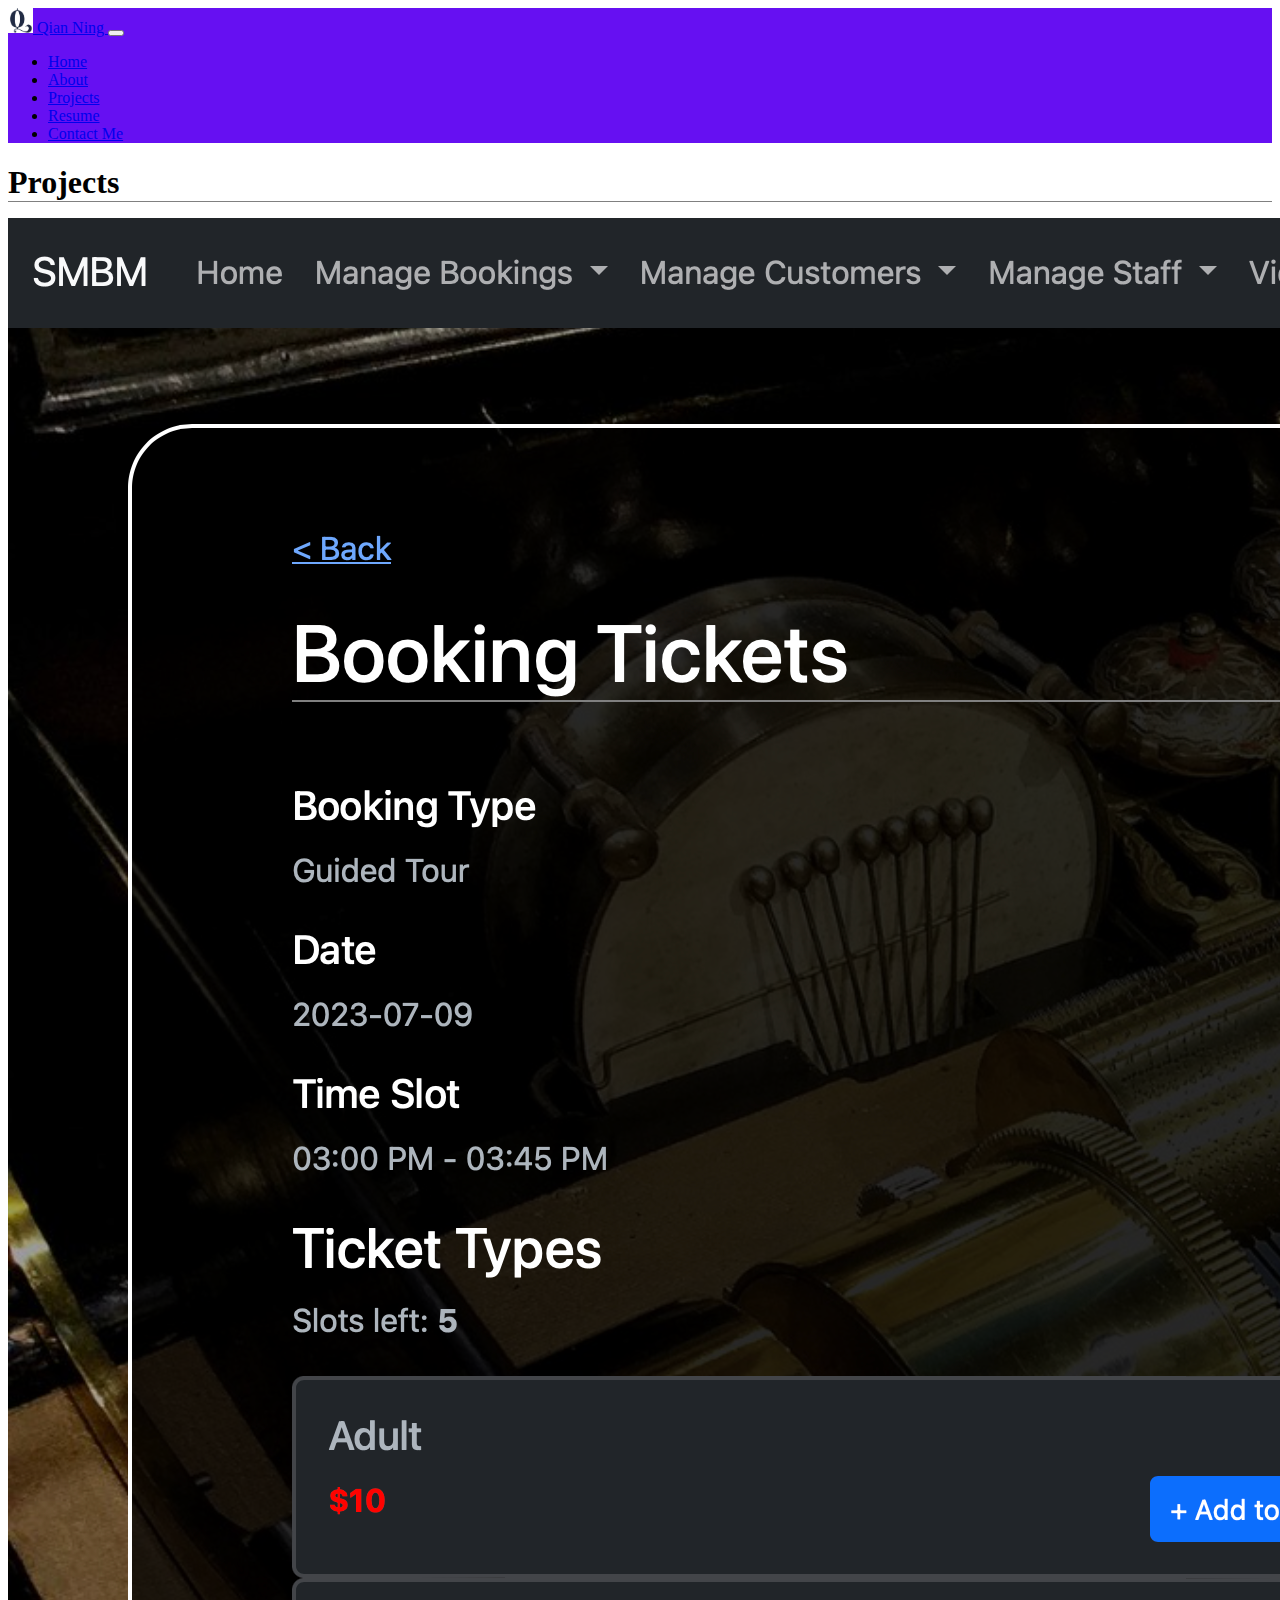
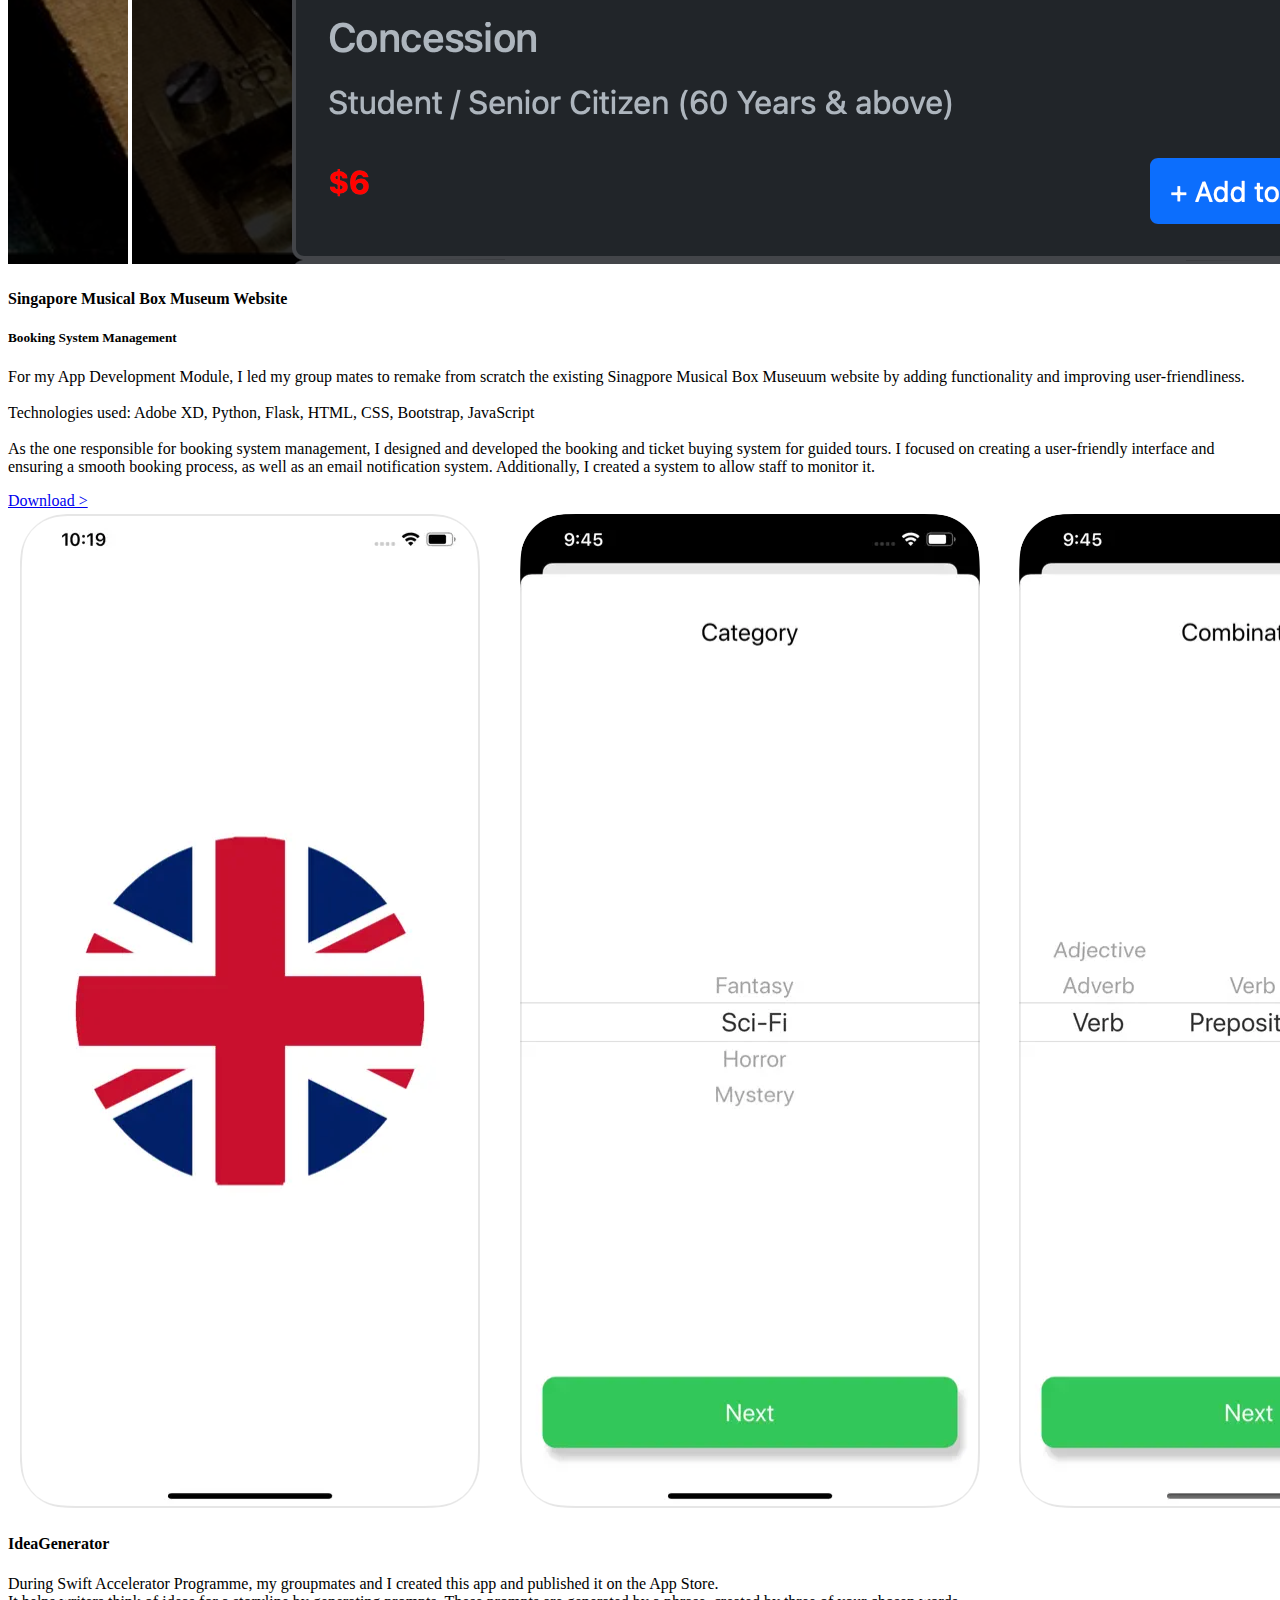
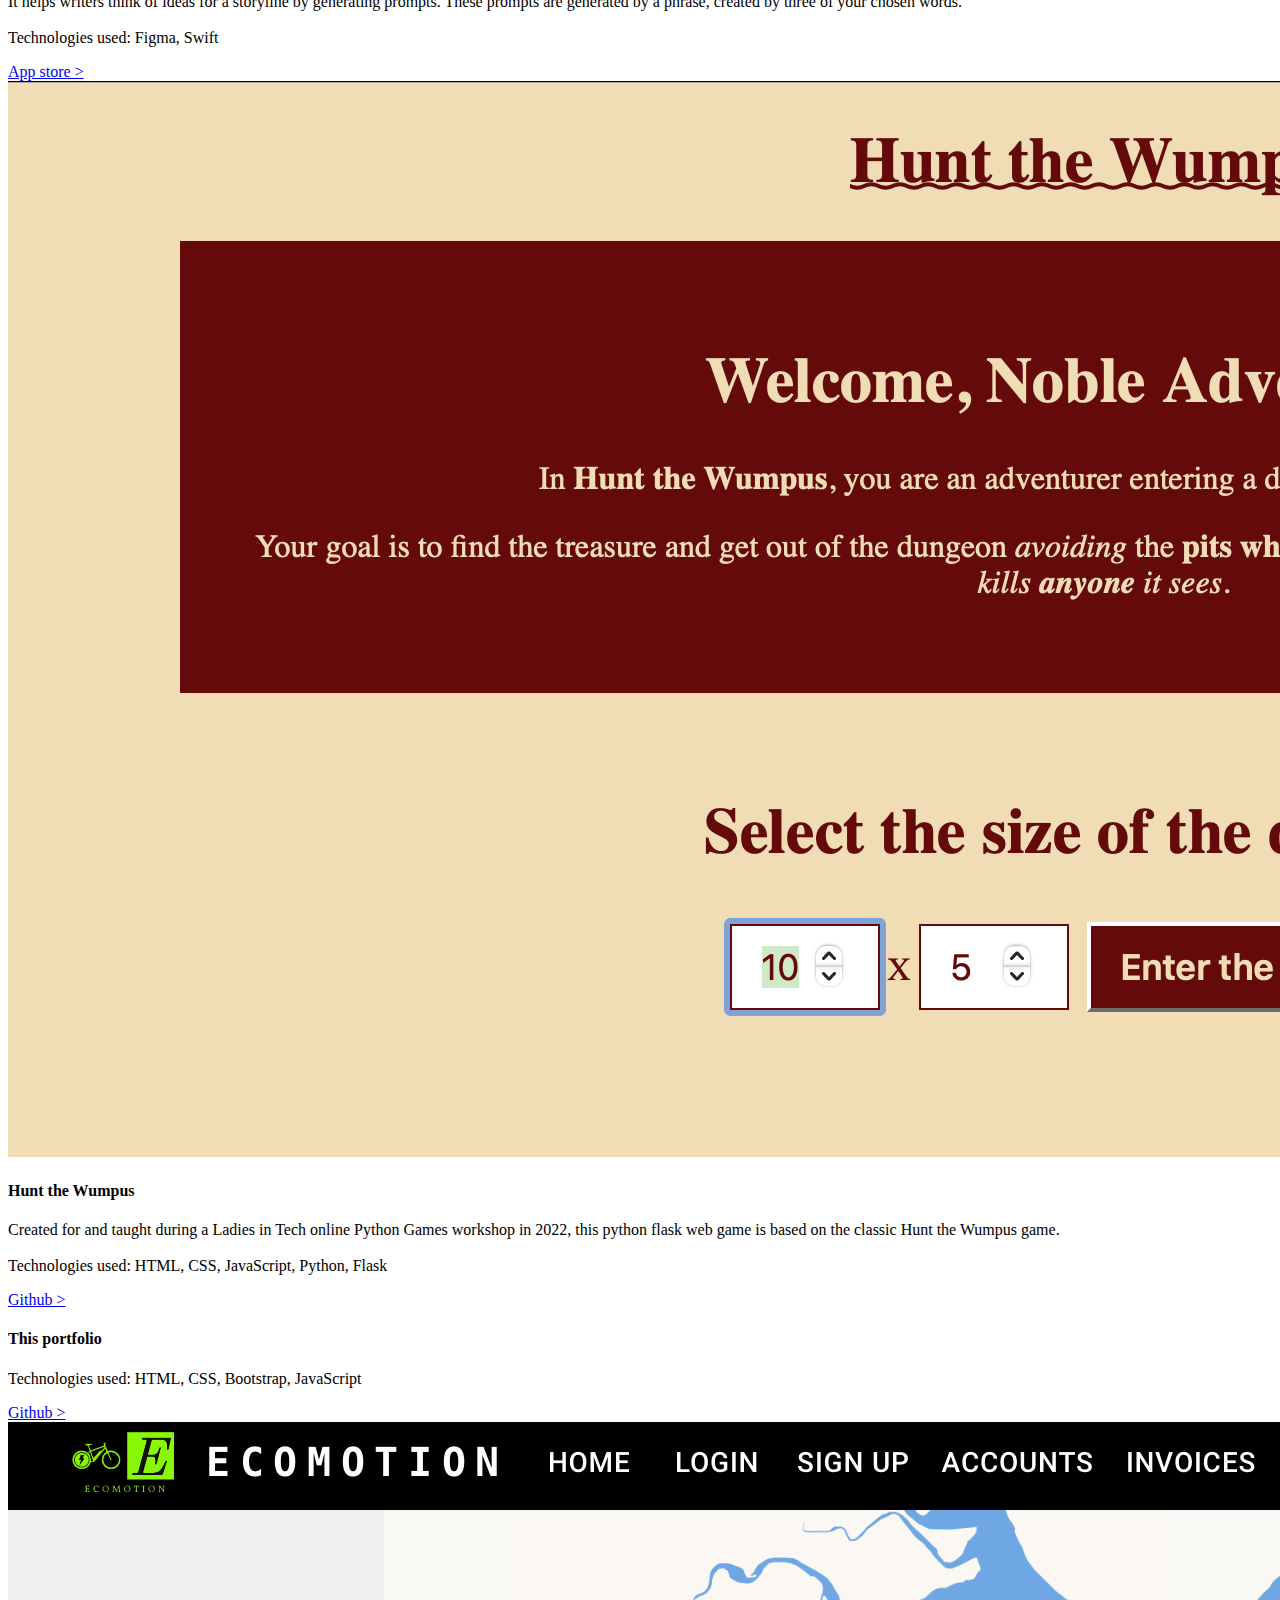
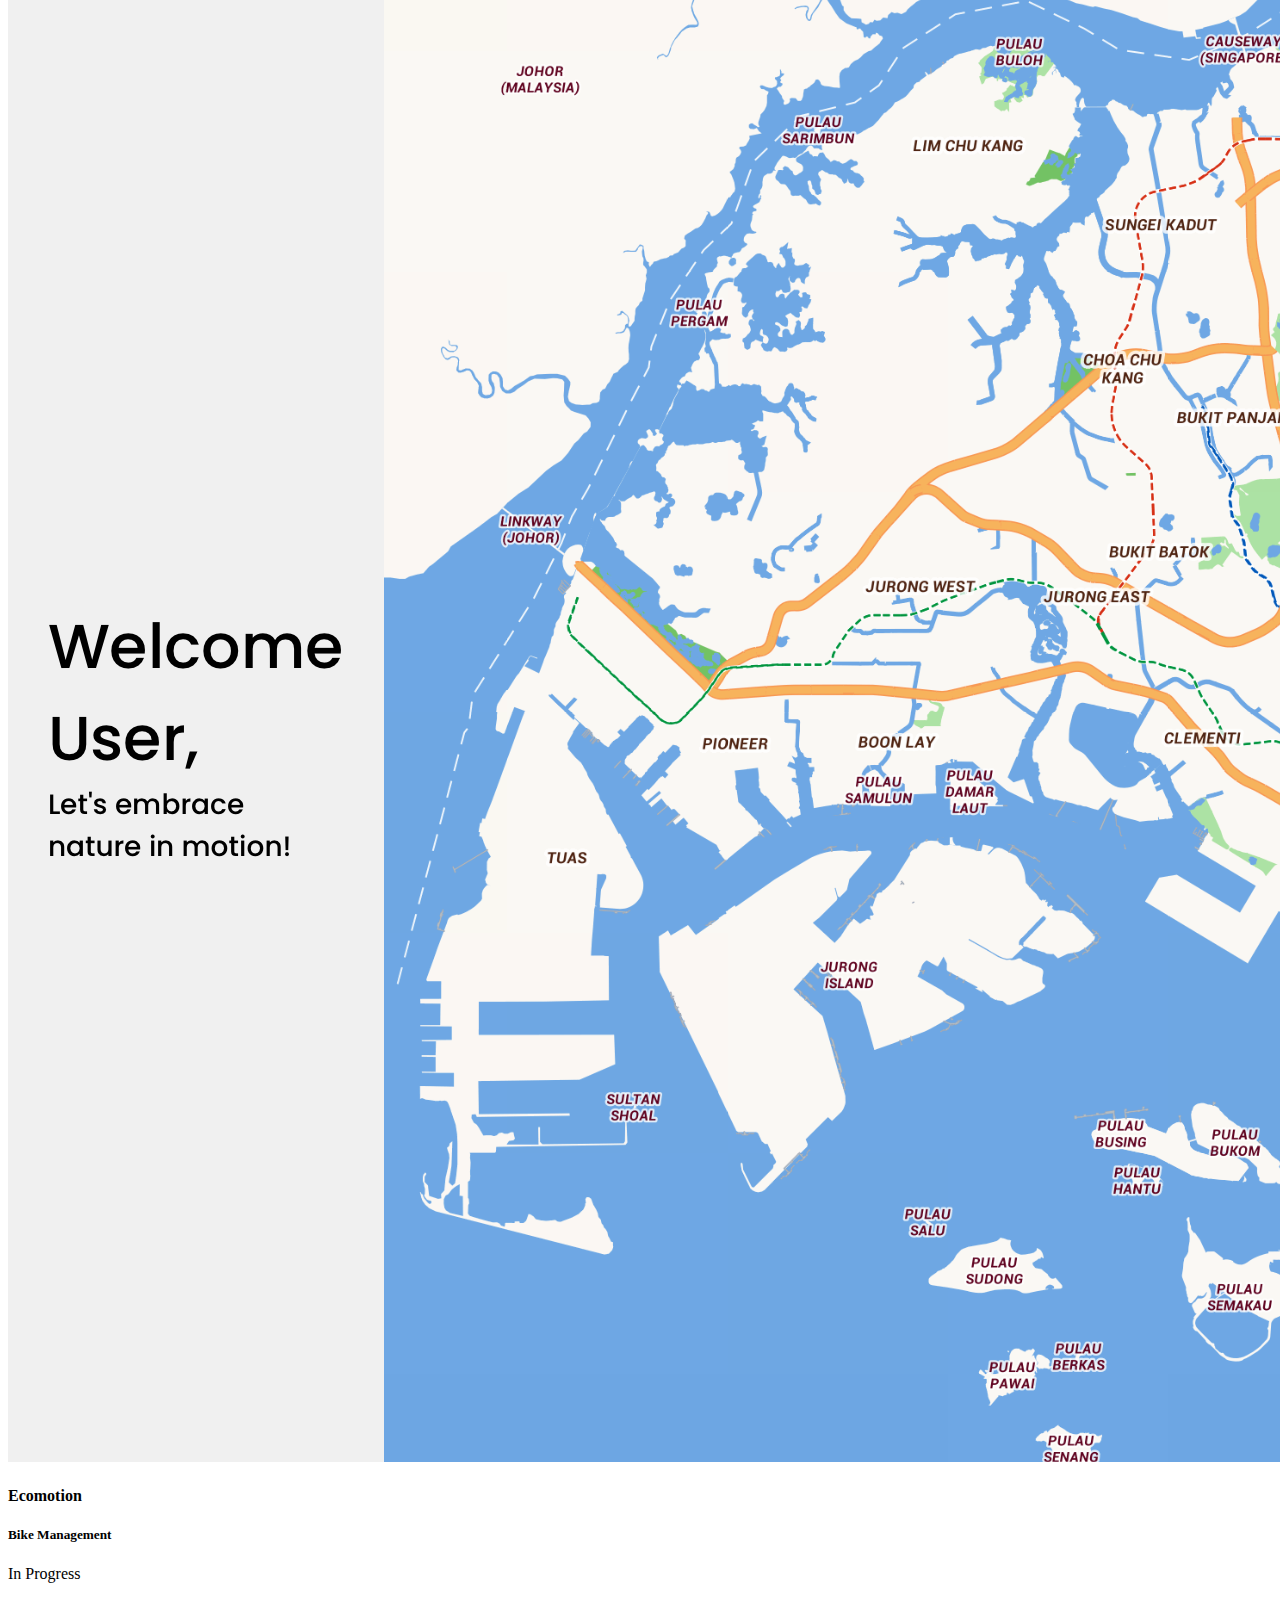
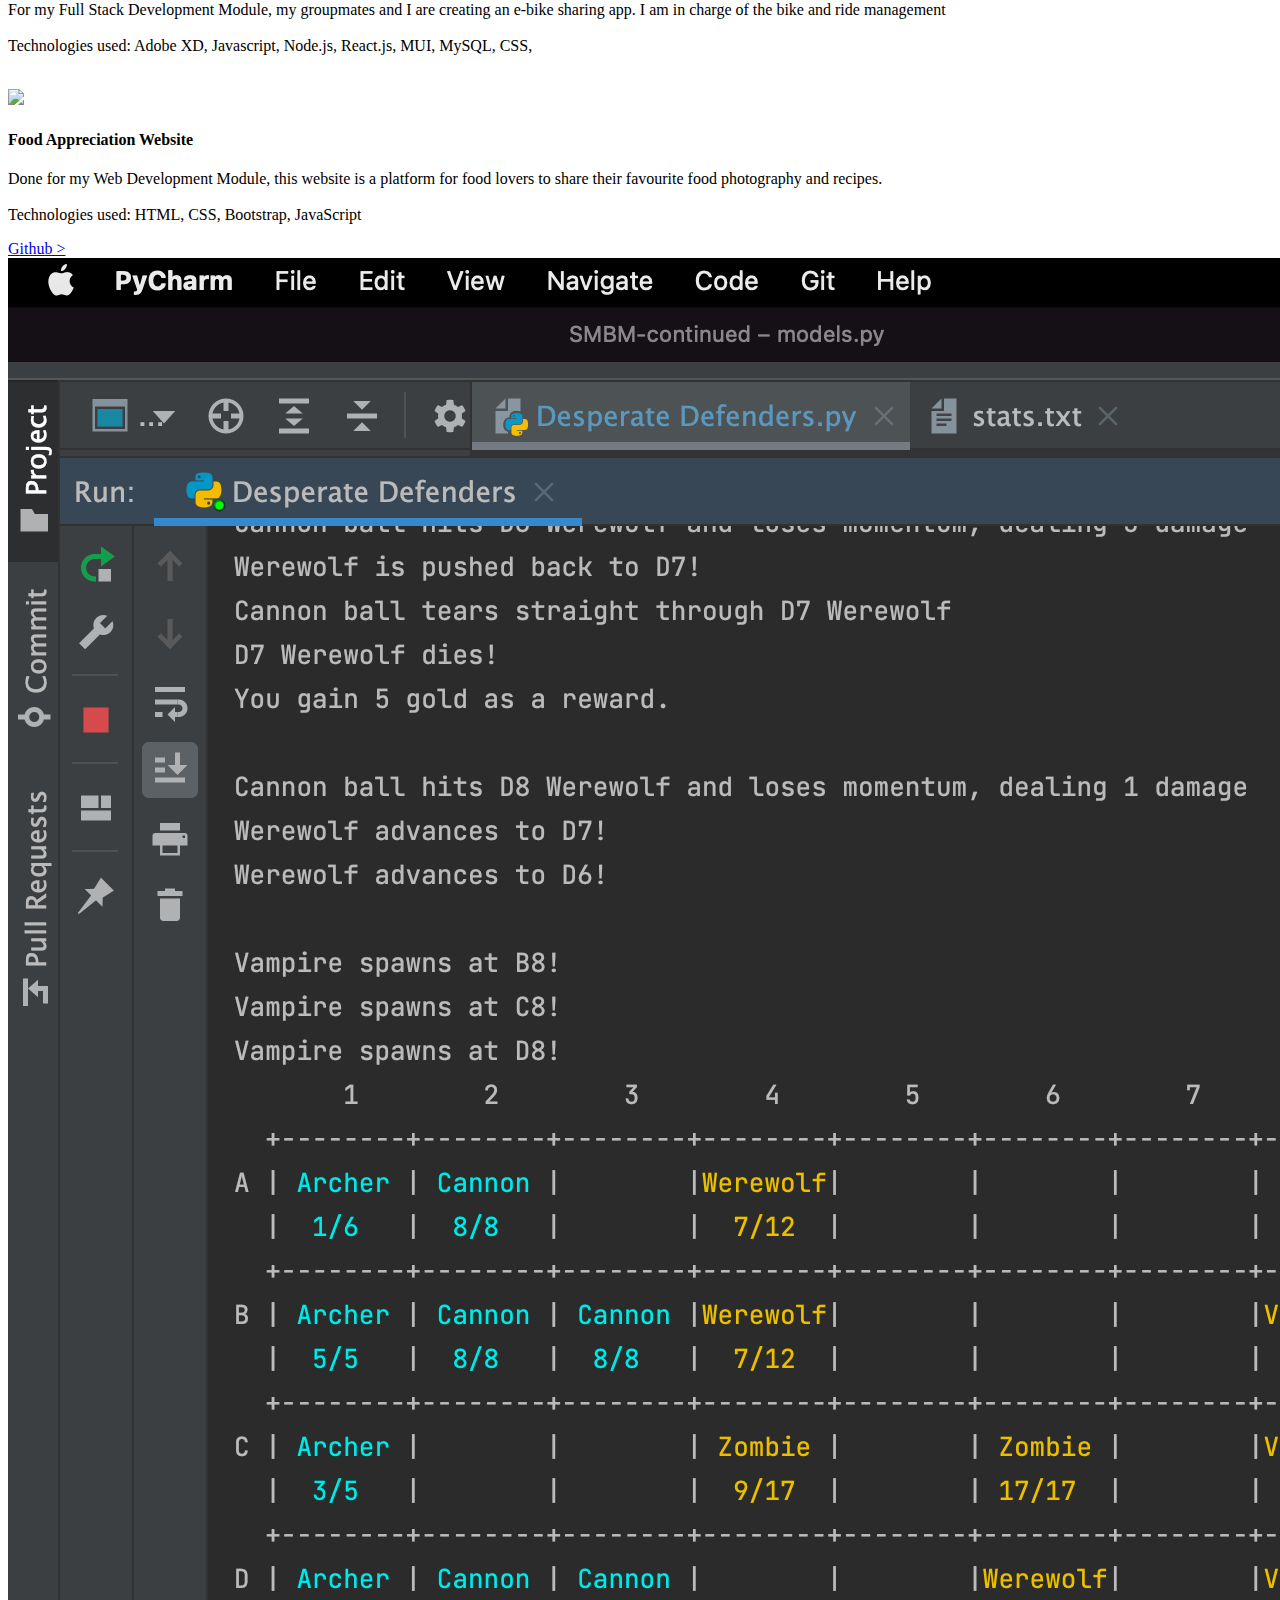
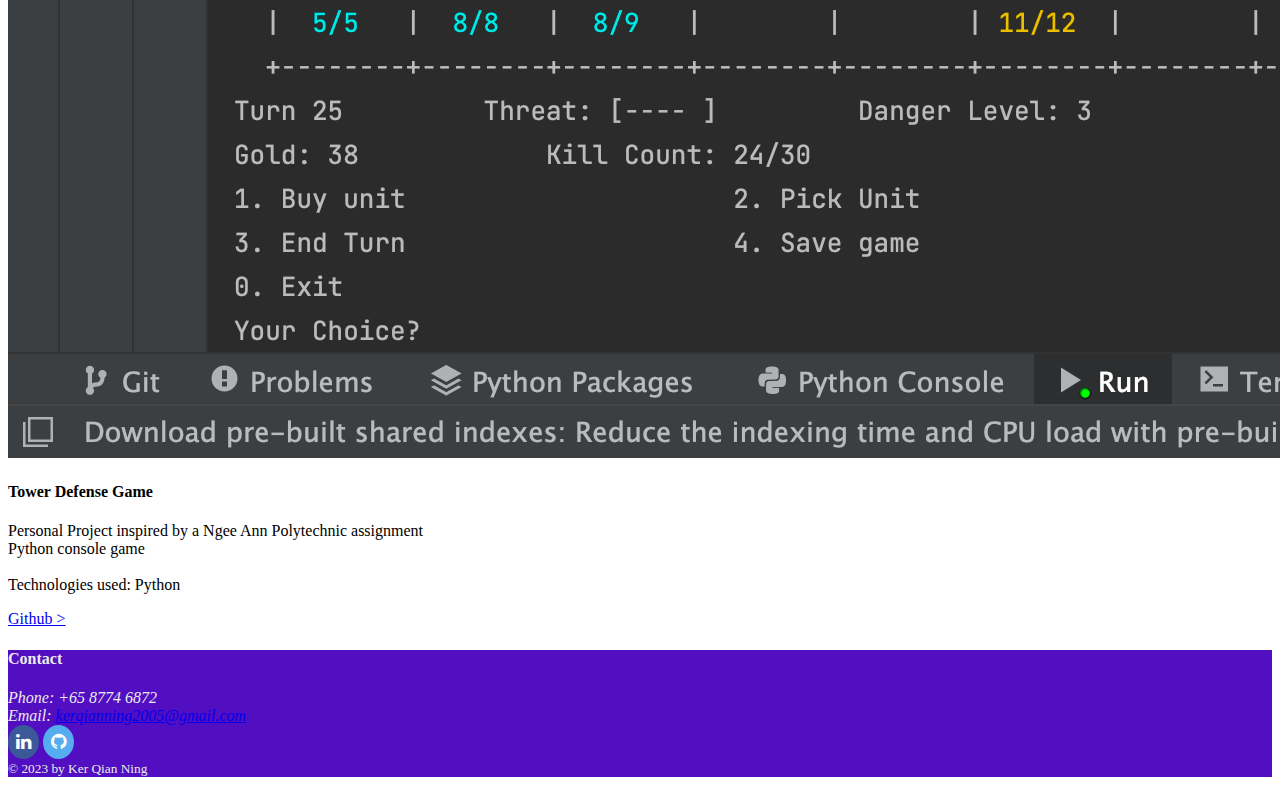
==== projects.html @ 8d2c5185 "email link" ====
<!DOCTYPE html>
<html lang="en" data-bs-theme="dark">

    <head>
        <meta charset="UTF-8">
        <meta name="viewport" content="width=device-width, initial-scale=1.0">

        <!-- bootstrap css -->
        <link href="https://cdn.jsdelivr.net/npm/bootstrap@5.3.0-alpha1/dist/css/bootstrap.min.css" rel="stylesheet"
            integrity="sha384-GLhlTQ8iRABdZLl6O3oVMWSktQOp6b7In1Zl3/Jr59b6EGGoI1aFkw7cmDA6j6gD" crossorigin="anonymous">
        <!-- bootstrap js with popper -->
        <script src="https://cdn.jsdelivr.net/npm/bootstrap@5.3.0-alpha1/dist/js/bootstrap.bundle.min.js"
            integrity="sha384-w76AqPfDkMBDXo30jS1Sgez6pr3x5MlQ1ZAGC+nuZB+EYdgRZgiwxhTBTkF7CXvN"
            crossorigin="anonymous"></script>
        <!-- font awesome svg icons -->
        <link rel="stylesheet" href="https://cdnjs.cloudflare.com/ajax/libs/font-awesome/4.7.0/css/font-awesome.min.css">

        <link rel="stylesheet" type="text/css" href="main.css">

        <title>Ker Qian Ning | Projects</title>

        <!-- favicon -->
        <link rel="icon" type="image/x-icon" href="src/Q.jpeg">
    </head>

    <body class="text-break">
        <header class="sticky-top">
            <nav class="navbar navbar-expand-md">
                <div class="container-fluid">
                    <a class="navbar-brand" href="/">
                        <img src="src/Q.jpeg" alt="Qian Ning" class="rounded" width="25" height="25" class="d-inline-block align-text-top mr-2">
                        Qian Ning
                    </a>
                    <button class="navbar-toggler" type="button" data-bs-toggle="collapse" data-bs-target="#collapsibleNavbar">
                        <span class="navbar-toggler-icon"></span>
                    </button>
                    <div class="collapse navbar-collapse" id="collapsibleNavbar">
                        <ul class="navbar-nav">

                            <li class="nav-item">
                                <a class="nav-link" href="/#welcome">Home</a>
                            </li>
                            <li class="nav-item">
                                <a class="nav-link" href="/#about">About</a>
                            </li>
                            <li class="nav-item">
                                <a class="nav-link active" aria-current="page" href="projects.html">Projects</a>
                            </li>
                            <li class="nav-item">
                                <a class="nav-link" href="resume.html">Resume</a>
                            </li>
                            <li class="nav-item">
                                <a class="nav-link" href="#contact">Contact Me</a>
                            </li>

                        </ul>
                    </div>
                </div>
            </nav>
        </header>
        
        <main class="py-5 px-3 px-sm-5">
            <h1 class="mainheader">Projects</h1>
            <div class="card mb-3">
                <div class="row g-0">
                    <div>
                        <img src="src/SMBM.png" class="img-fluid rounded-start" alt="...">
                    </div>
                    <div>
                        <div class="card-body">
                            <h4 class="card-title">
                                Singapore Musical Box Museum Website
                            </h4>
                            <h5 class="card-subtitle mb-2">
                                Booking System Management
                            </h5>
                            <p class="card-text">
                                For my App Development Module, I led my group mates to remake from scratch the existing Sinagpore Musical Box Museuum website by adding functionality and improving user-friendliness. <br><br>
                                Technologies used: Adobe XD, Python, Flask, HTML, CSS, Bootstrap, JavaScript <br><br>
                                As the one responsible for booking system management, I designed and developed the booking and ticket buying system for guided tours. I focused on creating a user-friendly interface and ensuring a smooth booking process, as well as an email notification system. Additionally, I created a system to allow staff to monitor it.
                            </p>
                            <a href="src/SMBM-0.1.0.zip" class="card-link">Download ></a>
                        </div>
                    </div>
                </div>
            </div>

            <div class="card mb-3">
                <div class="row g-0">
                    <div>
                        <img src="src/IdeaGenerator.png" class="img-fluid rounded-start" alt="...">
                    </div>
                    <div>
                        <div class="card-body">
                            <h4 class="card-title">
                                IdeaGenerator
                            </h4>
                            <p class="card-text">
                                During Swift Accelerator Programme, my groupmates and I created this app and published it on the App Store. <br>
                                It helps writers think of ideas for a storyline by generating prompts. These prompts are generated by a phrase, created by three of your chosen words. <br><br>
                                Technologies used: Figma, Swift
                            </p>
                            <a href="https://apps.apple.com/sg/app/ideagenerator/id1486526473" class="card-link">App store ></a>
                        </div>
                    </div>
                </div>
            </div>

            <div class="card mb-3">
                <div class="row g-0">
                    <div>
                        <div>
                            <img src="src/Hunt the Wumpus.png" class="img-fluid rounded-start" alt="...">
                        </div>
                        <div class="card-body">
                            <h4 class="card-title">
                                Hunt the Wumpus
                            </h4>
                            <p class="card-text">
                                Created for and taught during a Ladies in Tech online Python Games workshop in 2022, this python flask web game is based on the classic Hunt the Wumpus game. <br><br>
                                Technologies used: HTML, CSS, JavaScript, Python, Flask
                            </p>
                            <a href="https://github.com/nyp-lit/pythongames2022/tree/main/Hunt%20the%20Wumpus" class="card-link">Github ></a>
                        </div>
                    </div>
                </div>
            </div>

            <div class="card mb-3">
                <div class="row g-0">
                    <div>
                        <div class="card-body">
                            <h4 class="card-title">
                                This portfolio
                            </h4>
                            <p class="card-text">
                                Technologies used: HTML, CSS, Bootstrap, JavaScript
                            </p>
                            <a href="https://github.com/qian0621/qian0621.github.io" class="card-link">Github ></a>
                        </div>
                    </div>
                </div>
            </div>

            <div class="card mb-3">
                <div class="row g-0">
                    <div>
                        <img src="src/Ecomotion.png" class="img-fluid rounded-start" alt="...">
                    </div>
                    <div>
                        <div class="card-body">
                            <h4 class="card-title">
                                Ecomotion
                            </h4>
                            <h5 class="card-subtitle mb-2">
                                Bike Management
                            </h5>
                            <p class="card-text">
                                In Progress <br><br>
                                For my Full Stack Development Module, my groupmates and I are creating an e-bike sharing app. I am in charge of the bike and ride management<br><br>
                                Technologies used: Adobe XD, Javascript, Node.js, React.js, MUI, MySQL, CSS,  <br><br>
                            </p>
                        </div>
                    </div>
                </div>
            </div>

            <div class="card mb-3">
                <div class="row g-0">
                    <div>
                        <div>
                            <img src="src/Food Appreciation Website.png" class="img-fluid rounded-start">
                        </div>
                        <div class="card-body">
                            <h4 class="card-title">
                                Food Appreciation Website
                            </h4>
                            <p class="card-text">
                                Done for my Web Development Module, this website is a platform for food lovers to share their favourite food photography and recipes. <br><br>
                                Technologies used: HTML, CSS, Bootstrap, JavaScript
                            </p>
                            <a href="https://github.com/qian0621/Food-Appreciation-Website" class="card-link">Github ></a>
                        </div>
                    </div>
                </div>
            </div>

            <div class="card mb-3">
                <div class="row g-0">
                    <div>
                        <div>
                            <img src="src/Tower Defense Game.png" class="img-fluid rounded-start">
                        </div>
                        <div class="card-body">
                            <h4 class="card-title">
                                Tower Defense Game
                            </h4>
                            <p class="card-text">
                                Personal Project inspired by a Ngee Ann Polytechnic assignment <br>
                                Python console game<br><br>
                                Technologies used: Python
                            </p>
                            <a href="https://github.com/qian0621/Tower-Defense-Game" class="card-link">Github ></a>
                        </div>
                    </div>
                </div>
            </div>

        </main>

        <footer class="py-5 px-3 px-sm-5" id="contact">
            <h4>Contact</h4>
            <address>
                Phone: +65 8774 6872<br>
                Email: <a href="mailto:kerqianning2005@gmail.com">kerqianning2005@gmail.com</a>
            </address>
            <div class="hstack gap-3 mb-3">
                <a href="https://www.linkedin.com/in/qian-ning-ker-968008239/" class="fa fa-linkedin"></a>
                <a href="https://github.com/qian0621" class="fa fa-github"></a>
            </div>
            <small>&copy; 2023 by Ker Qian Ning</small>
        </footer>
    </body>

</html>
---- main.css ----
header > nav {
    background-color: #6610f2;
}

footer {
    background-color: #520ec1;
    color: #ebebeb;
}

/* #welcome {
    min-height: 20rem;
} */

.img-contpair {
    max-height: 100%;
    max-width: 100%;
    height: auto;
    width: auto;
}

.mainheader {
	border-bottom: 1px solid grey;
	margin-bottom: 0.5em;
}

.portrait {
    width: 10em;
    height: 10em;
    object-fit: scale-down;
}

.fa {
    padding: 8px;
    font-size: 18px;
    text-align: center;
    text-decoration: none;
    border-radius: 100%;
}

.fa:hover {
    opacity: 0.7;
}

.fa-linkedin {
    background: #3B5998;
    color: white;
}

.fa-github {
    background: #55ACEE;
    color: white;
}
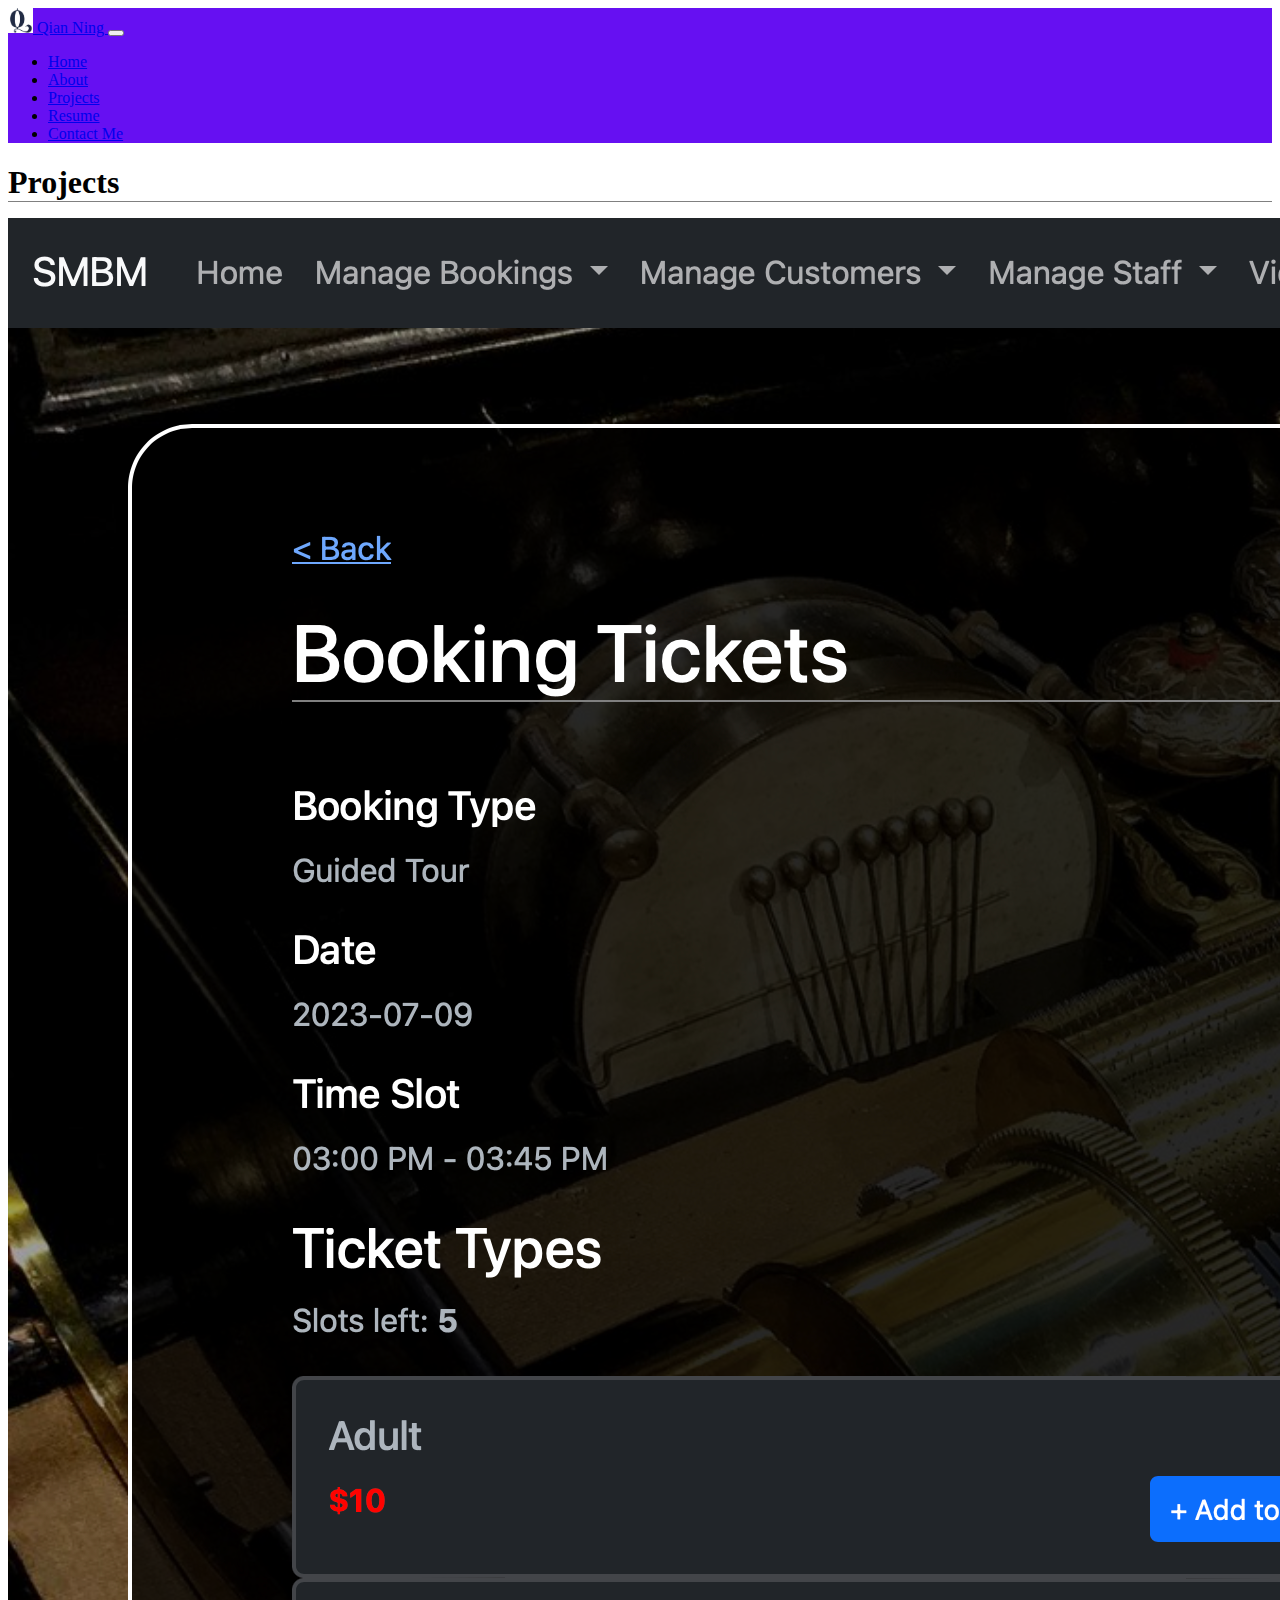
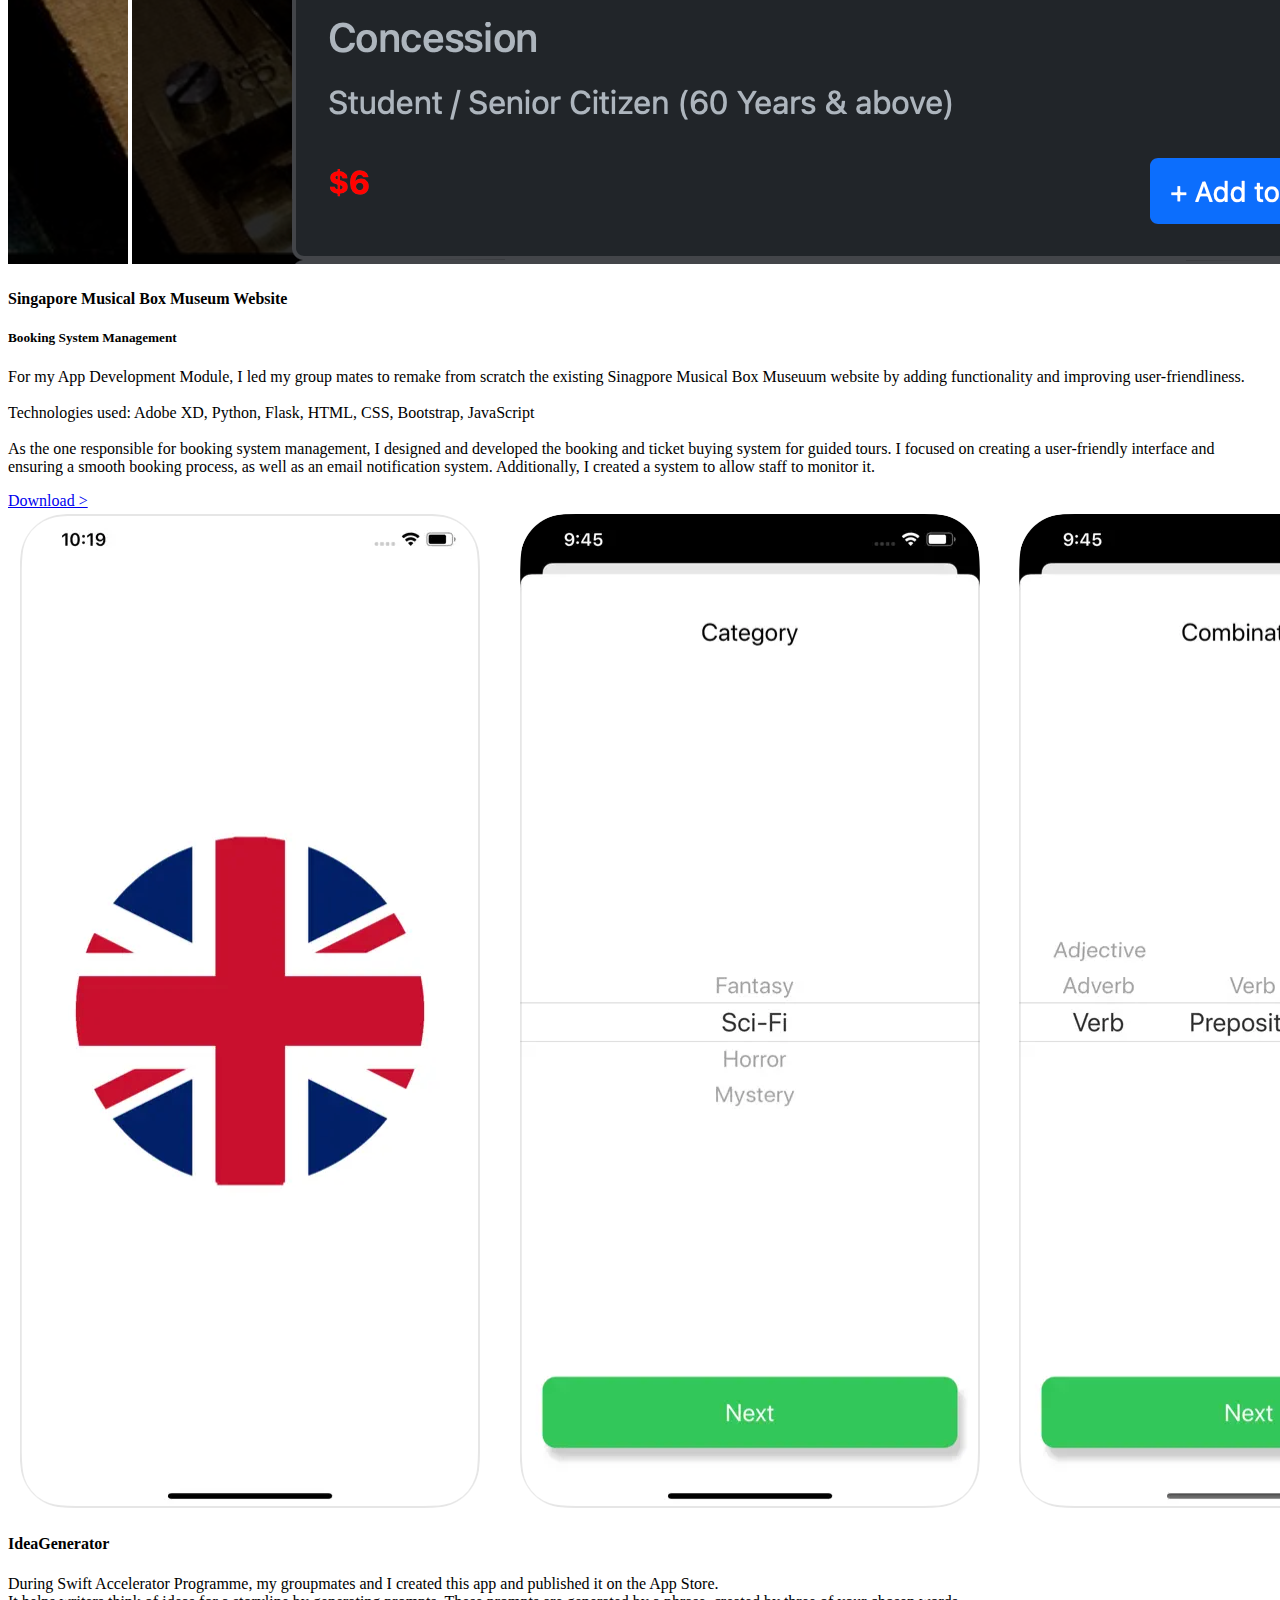
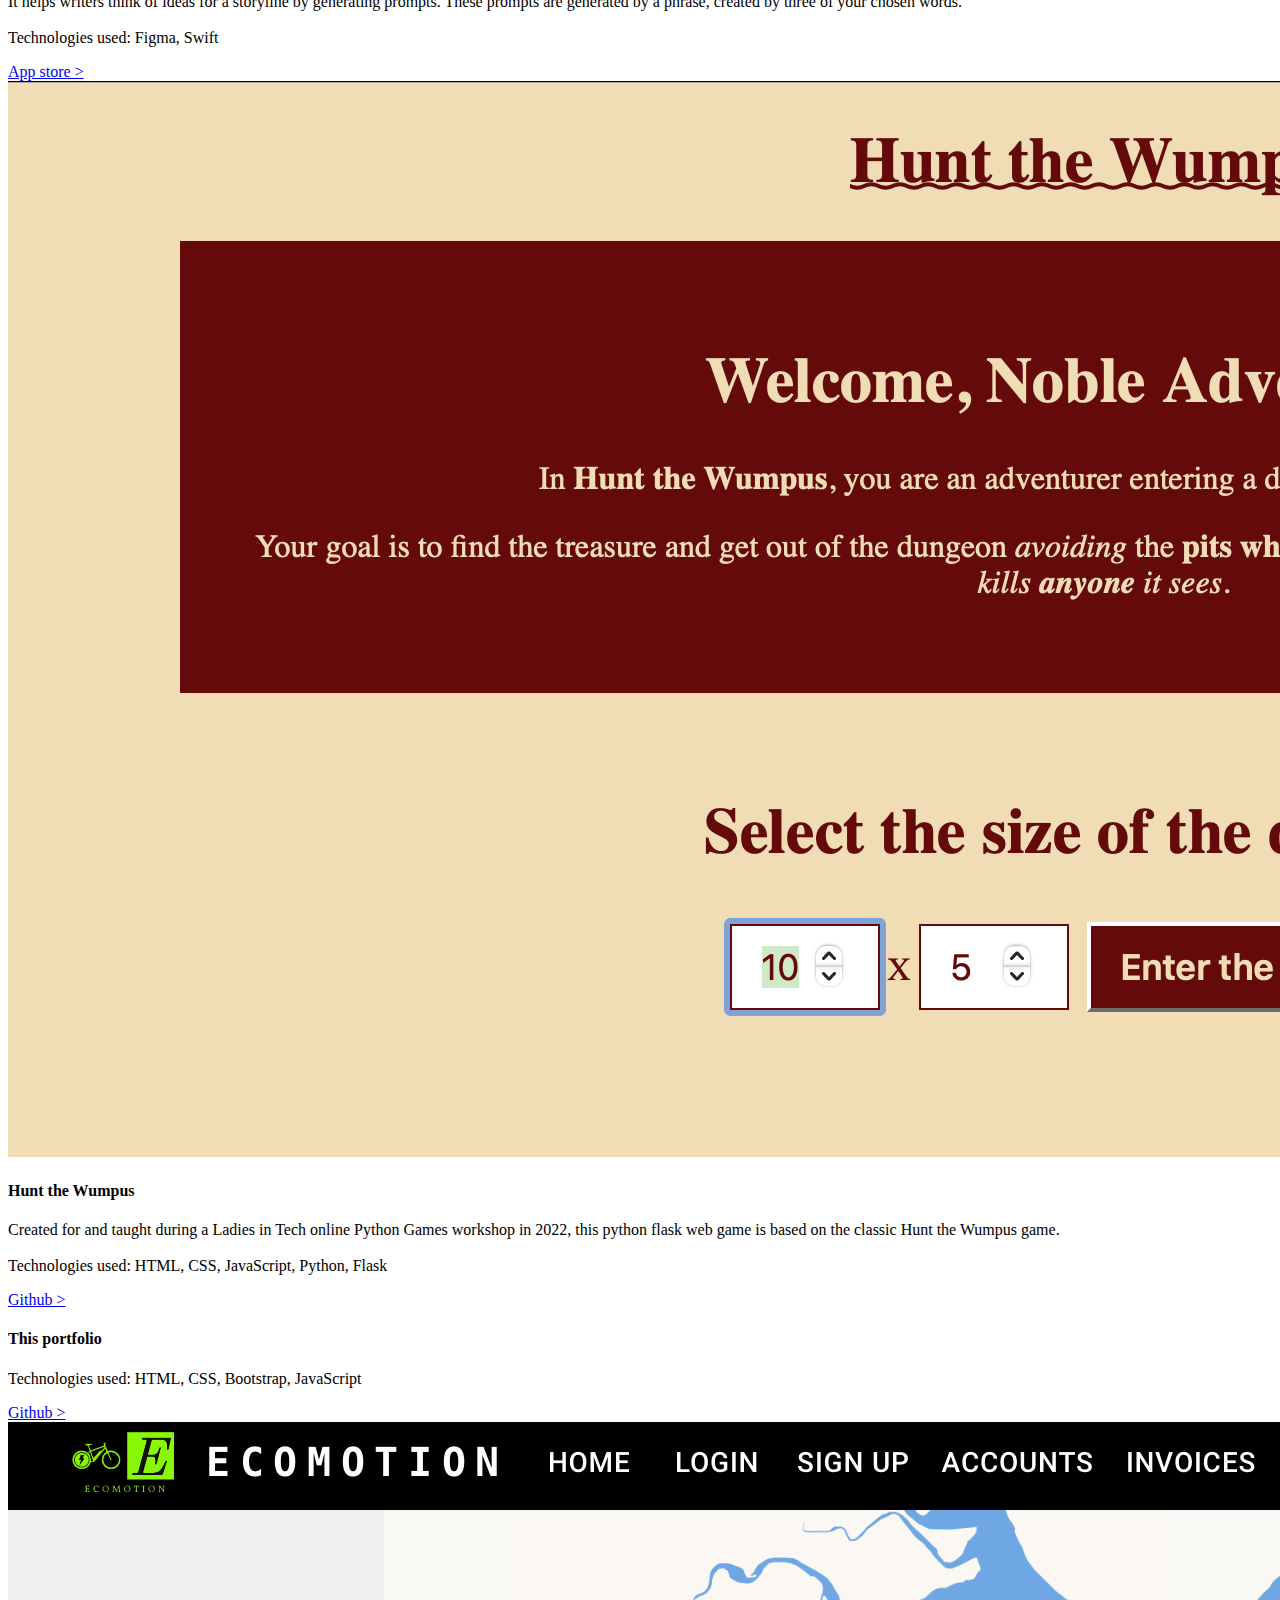
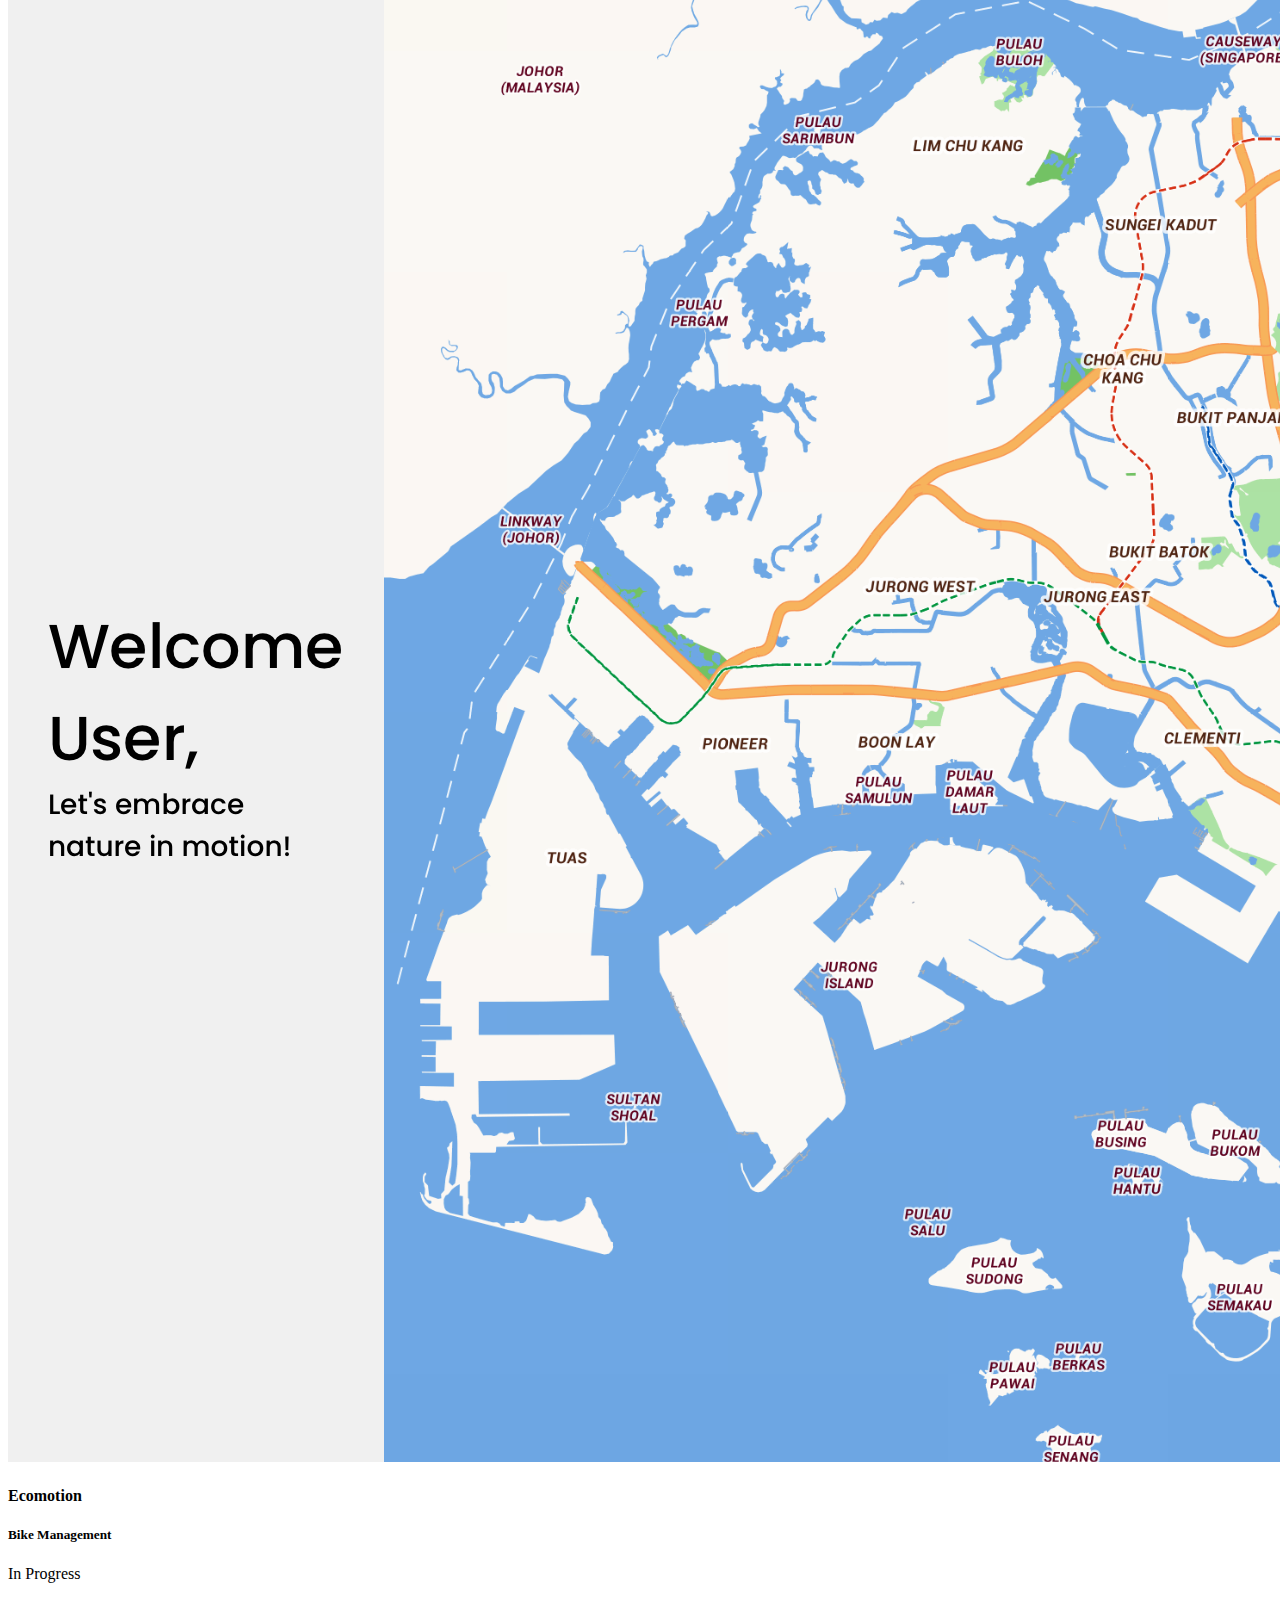
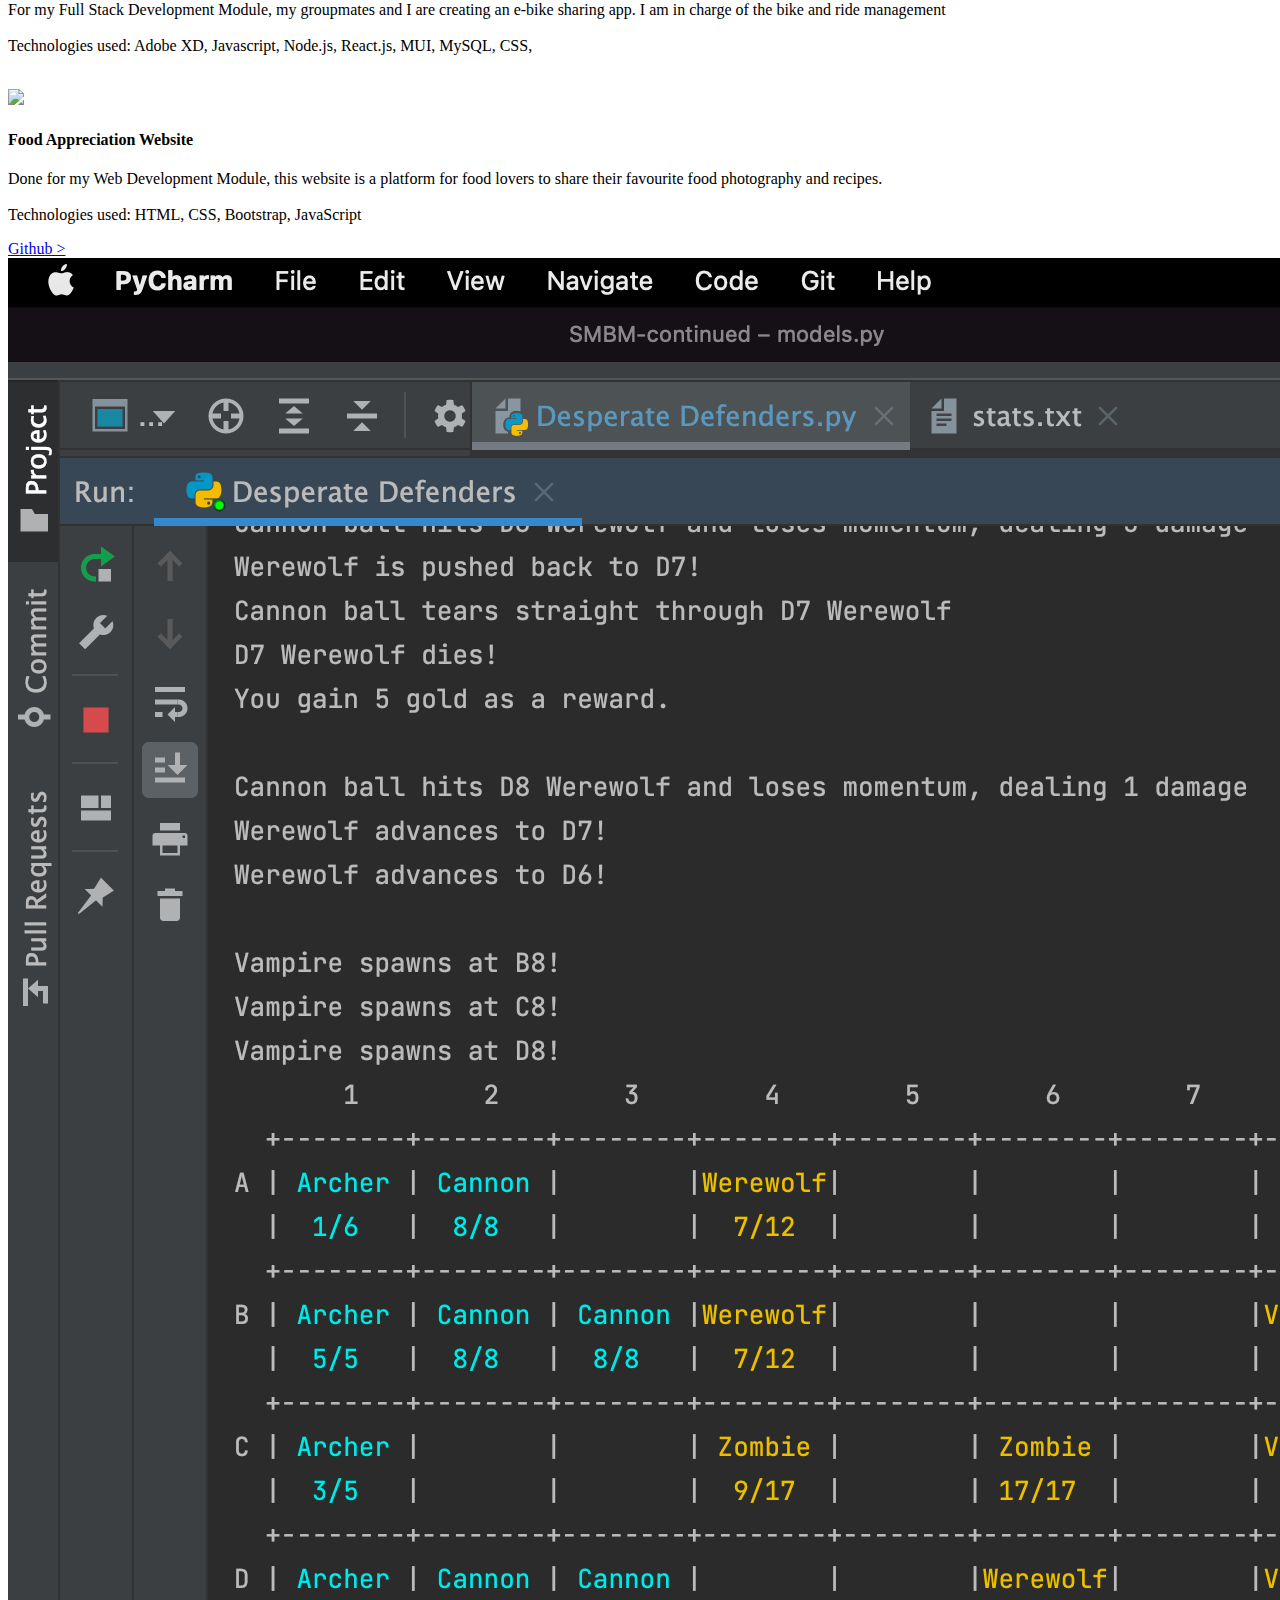
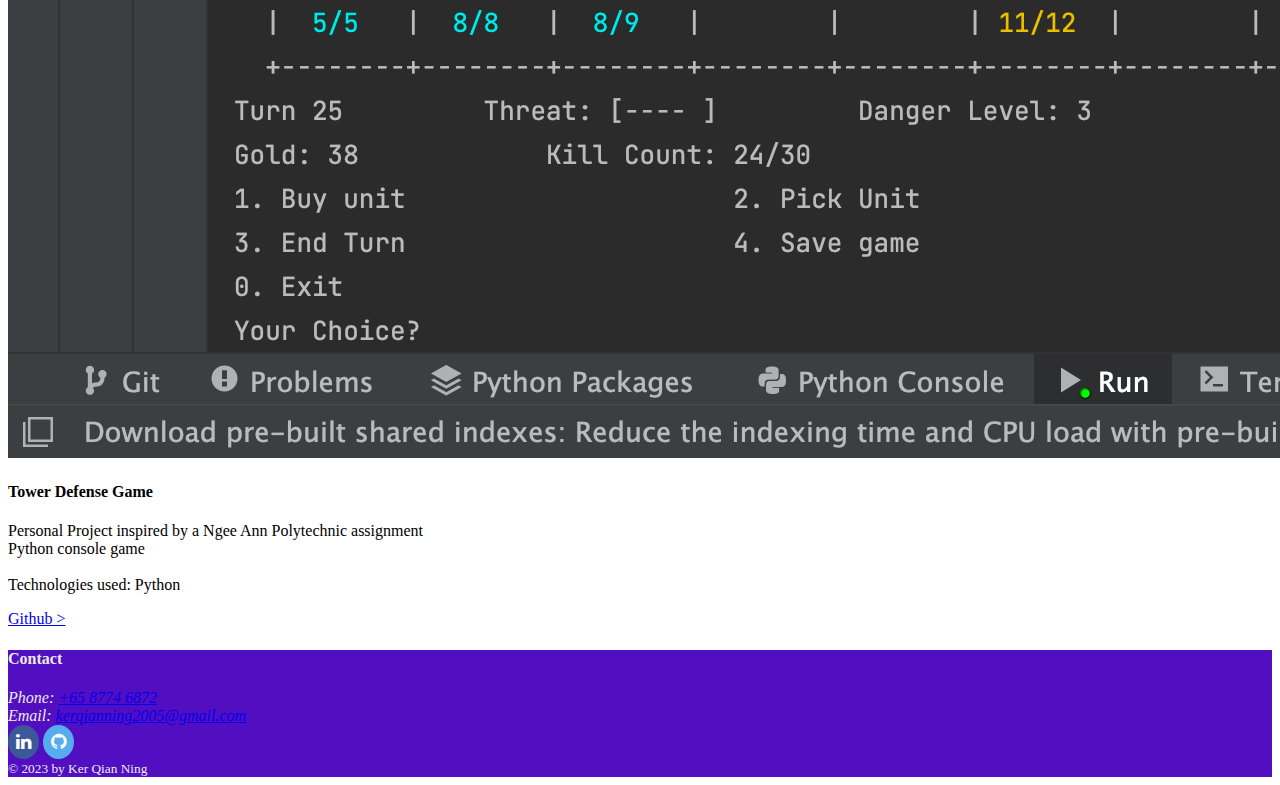
==== commit 918de634: "Link Phone Number" ====
--- a/projects.html
+++ b/projects.html
@@ -211,7 +211,7 @@
         <footer class="py-5 px-3 px-sm-5" id="contact">
             <h4>Contact</h4>
             <address>
-                Phone: +65 8774 6872<br>
+                Phone: <span itemprop="telephone"><a href="tel:+6587746872">+65 8774 6872</a></span><br>
                 Email: <a href="mailto:kerqianning2005@gmail.com">kerqianning2005@gmail.com</a>
             </address>
             <div class="hstack gap-3 mb-3">
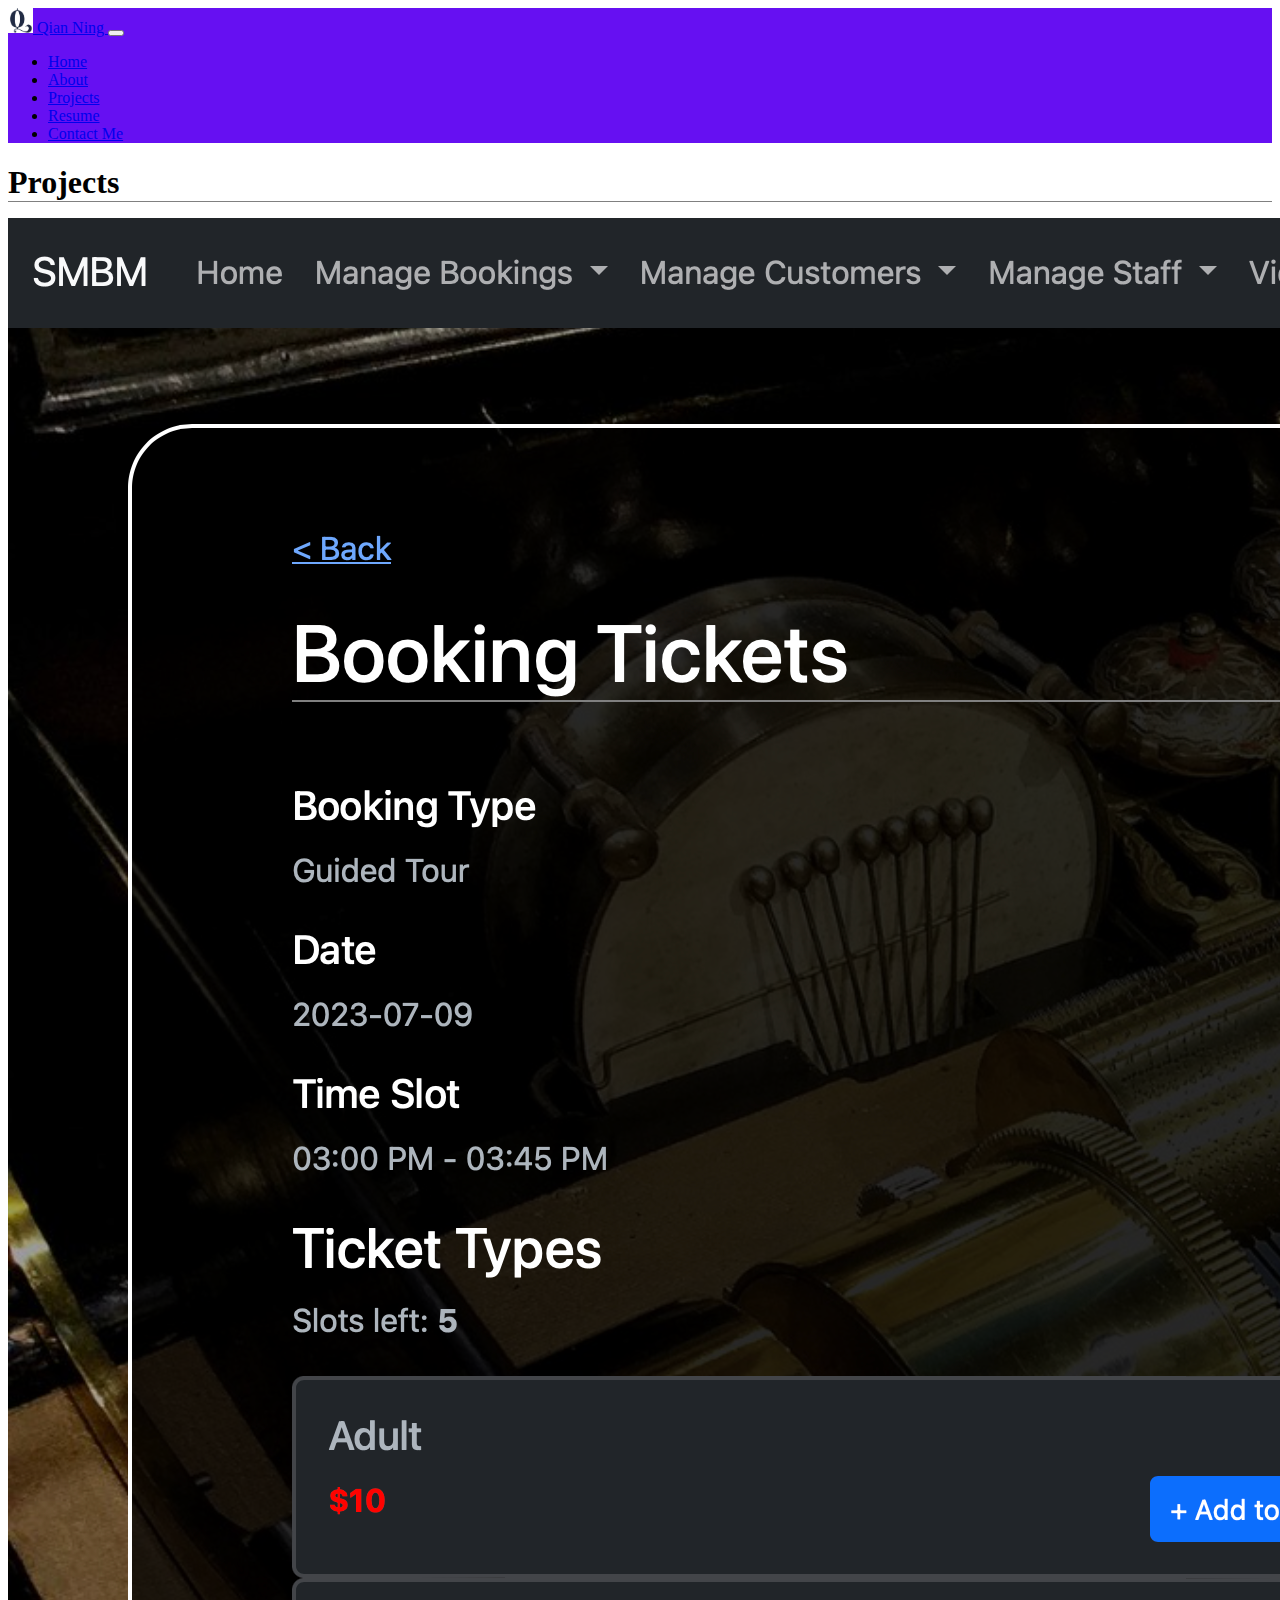
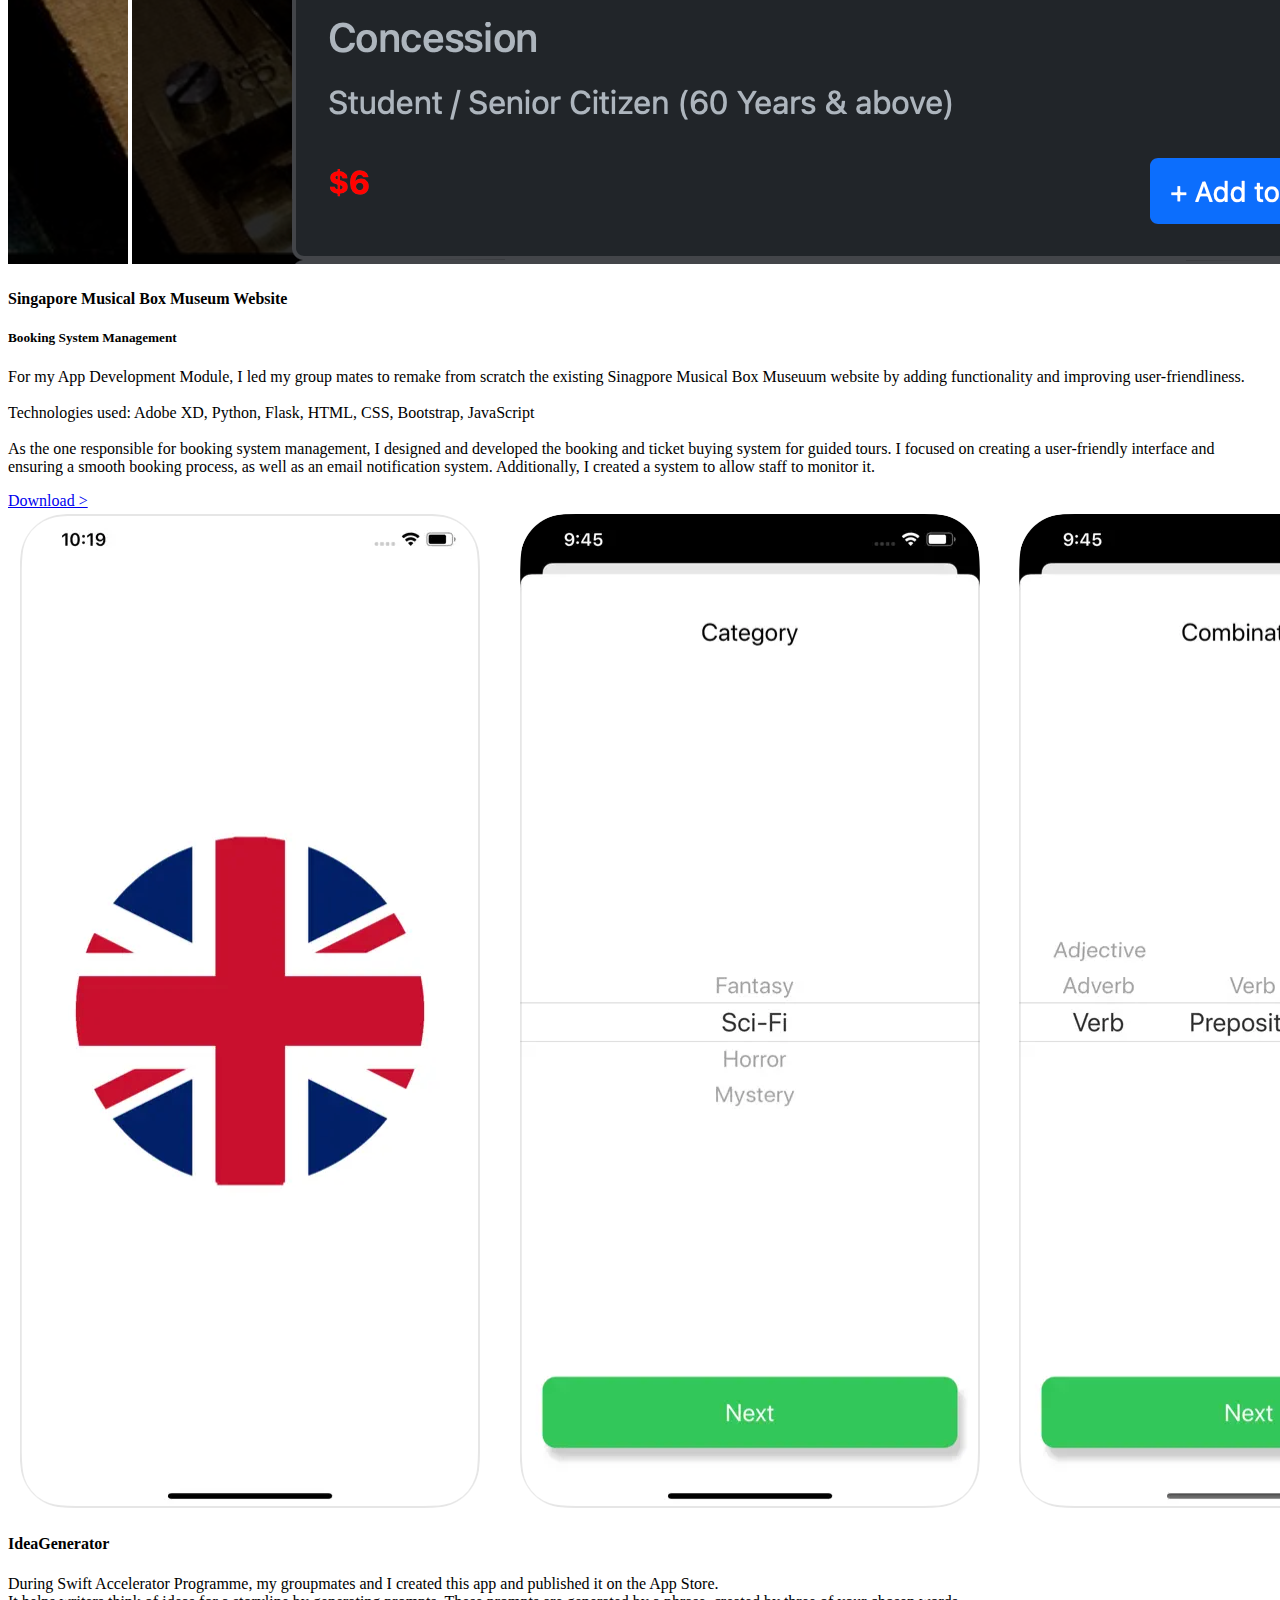
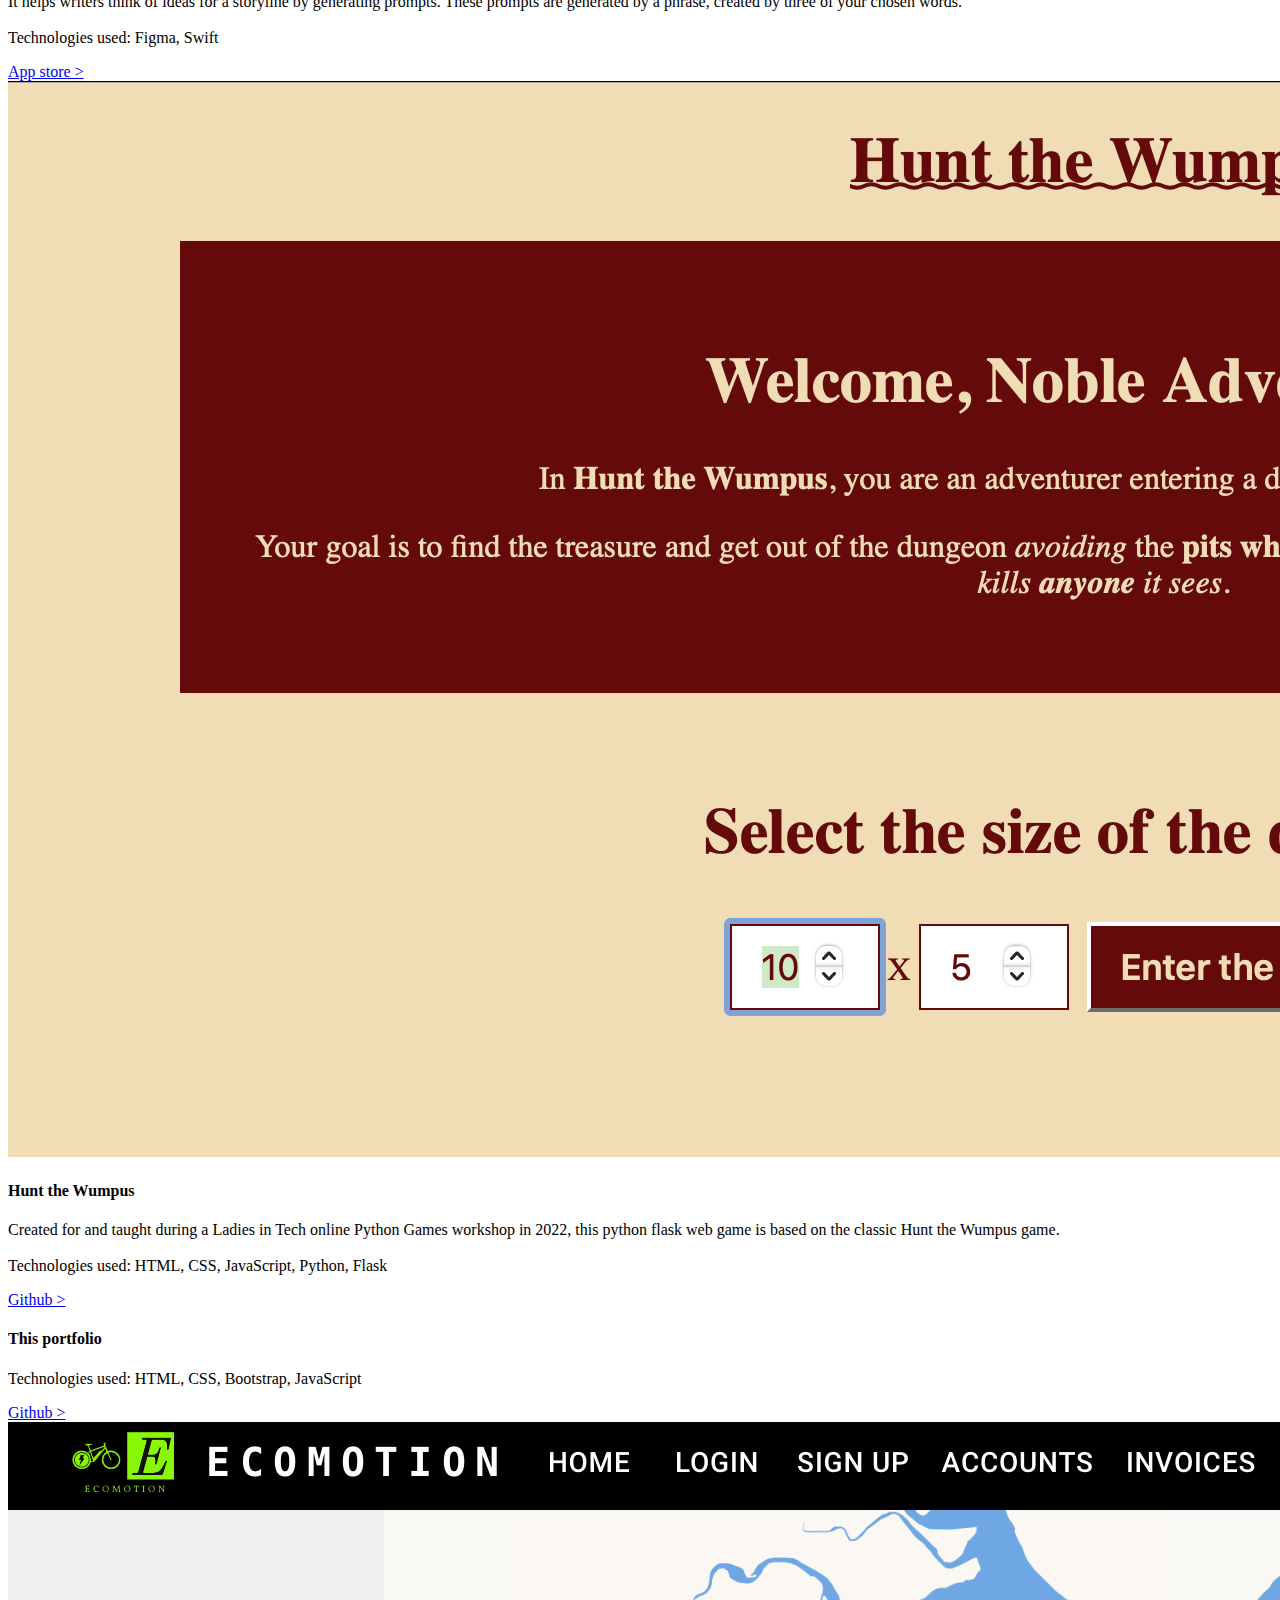
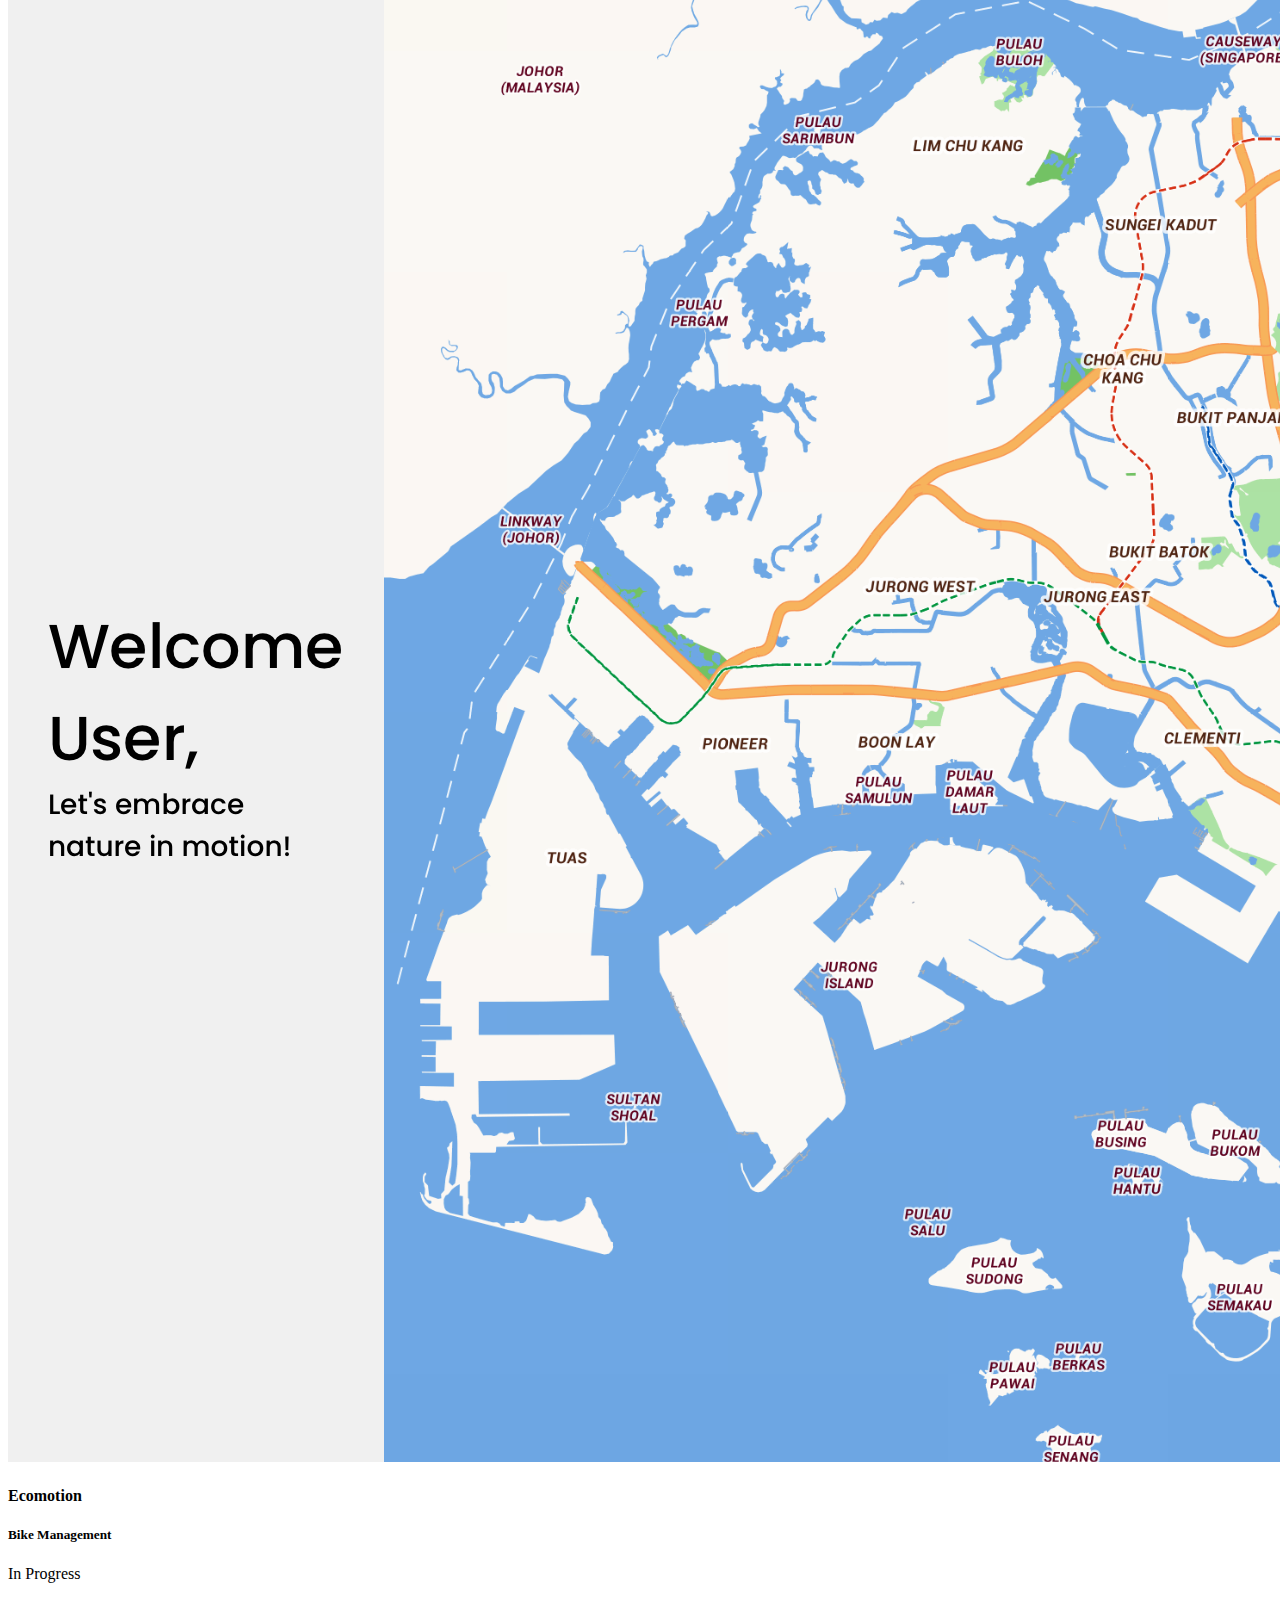
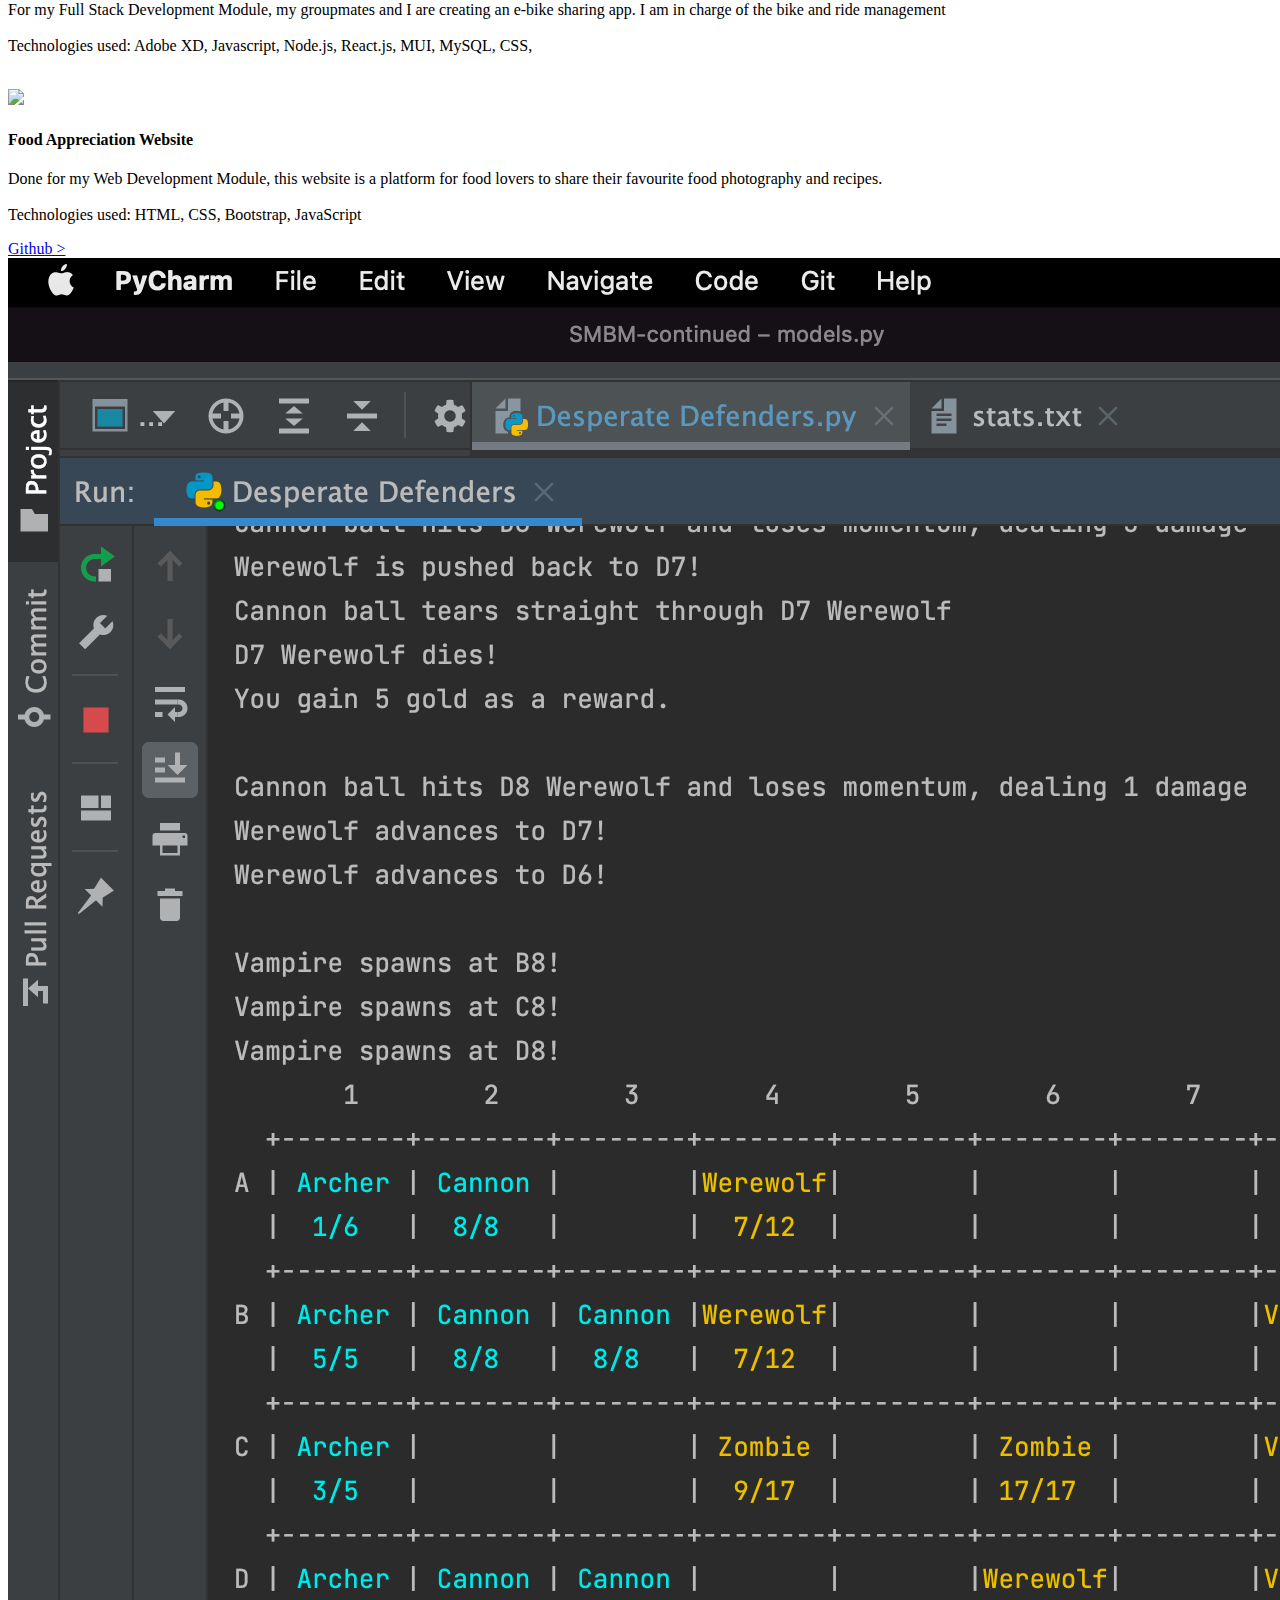
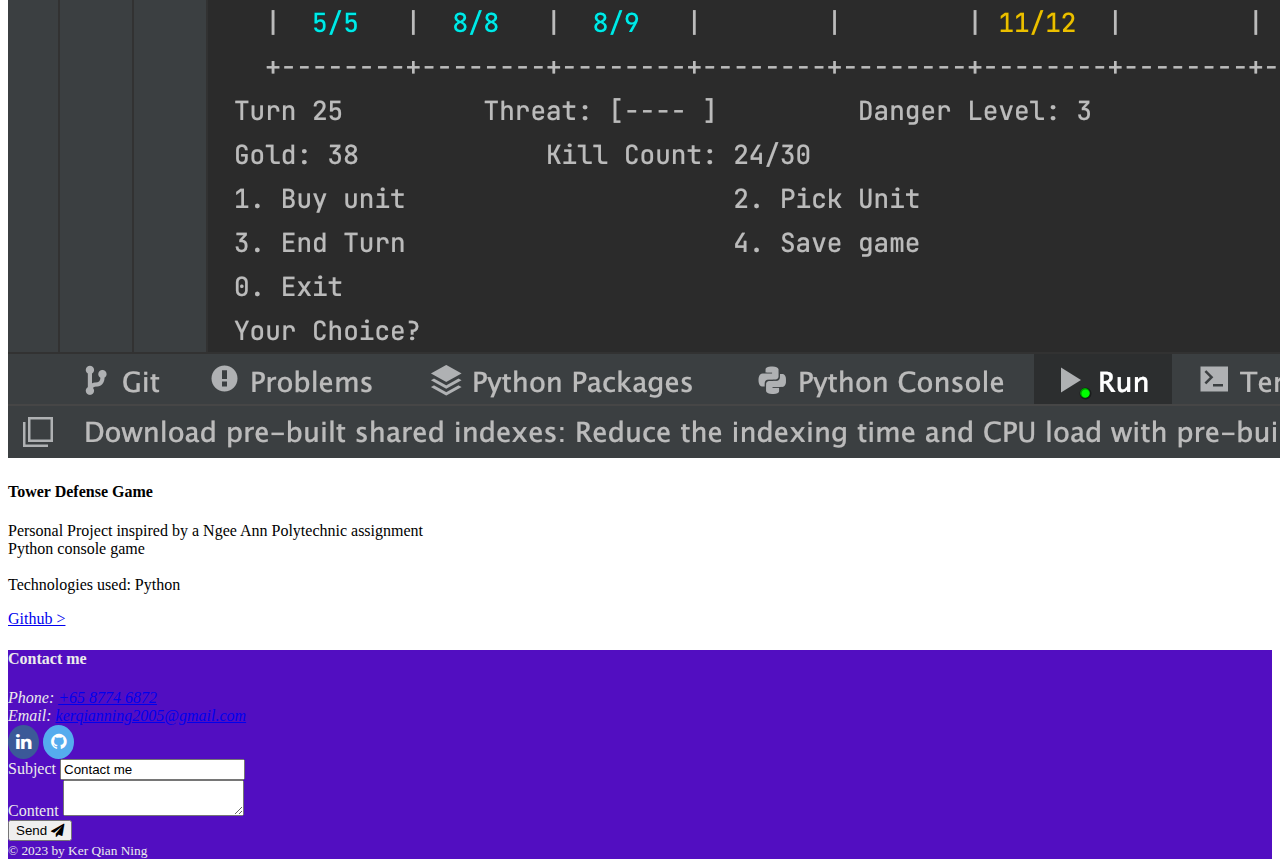
==== commit 6438236e: "Mailto contact form" ====
--- a/projects.html
+++ b/projects.html
@@ -209,14 +209,33 @@
         </main>
 
         <footer class="py-5 px-3 px-sm-5" id="contact">
-            <h4>Contact</h4>
-            <address>
-                Phone: <span itemprop="telephone"><a href="tel:+6587746872">+65 8774 6872</a></span><br>
-                Email: <a href="mailto:kerqianning2005@gmail.com">kerqianning2005@gmail.com</a>
-            </address>
-            <div class="hstack gap-3 mb-3">
-                <a href="https://www.linkedin.com/in/qian-ning-ker-968008239/" class="fa fa-linkedin"></a>
-                <a href="https://github.com/qian0621" class="fa fa-github"></a>
+            <div class="row g-sm-2">
+                <div class="col-sm">
+                    <h4>Contact me</h4>
+                    <address>
+                        Phone: <span itemprop="telephone"><a href="tel:+6587746872">+65 8774 6872</a></span><br>
+                        Email: <a href="mailto:kerqianning2005@gmail.com">kerqianning2005@gmail.com</a>
+                    </address>
+                    <div class="hstack gap-3 round-button-links mb-3">
+                        <a href="https://www.linkedin.com/in/qian-ning-ker-968008239/" class="fa fa-linkedin"></a>
+                        <a href="https://github.com/qian0621" class="fa fa-github"></a>
+                    </div>
+                </div>
+                <form action="mailto:kerqianning2005@gmail.com" class="col-sm d-flex flex-column justify-content-evenly gap-1" id="contact_form">
+                    <div>
+                        <label for="subject">Subject</label>
+                        <input type="text" class="form-control" id="subject" name="subject" value="Contact me">
+                    </div>
+                    <div>
+                        <label for="content">Content</label>
+                        <textarea class="form-control" id="content" name="body" rows="2"></textarea>
+                    </div>
+                    <button type="submit" class="btn btn-primary align-self-end">
+                        Send
+                        <i class="fa fa-paper-plane" aria-hidden="true"></i>
+                    </button>
+                </form>
+                <script src="intercept_contact_form_submission.js"></script>
             </div>
             <small>&copy; 2023 by Ker Qian Ning</small>
         </footer>
--- a/main.css
+++ b/main.css
@@ -11,25 +11,18 @@
     min-height: 20rem;
 } */
 
-.img-contpair {
-    max-height: 100%;
-    max-width: 100%;
-    height: auto;
-    width: auto;
-}
-
 .mainheader {
 	border-bottom: 1px solid grey;
 	margin-bottom: 0.5em;
 }
 
 .portrait {
-    width: 10em;
-    height: 10em;
+    max-height: 10em;
+    max-width: 10em;
     object-fit: scale-down;
 }
 
-.fa {
+.round-button-links > * {
     padding: 8px;
     font-size: 18px;
     text-align: center;
@@ -37,7 +30,7 @@
     border-radius: 100%;
 }
 
-.fa:hover {
+.round-button-link > *:hover {
     opacity: 0.7;
 }
 
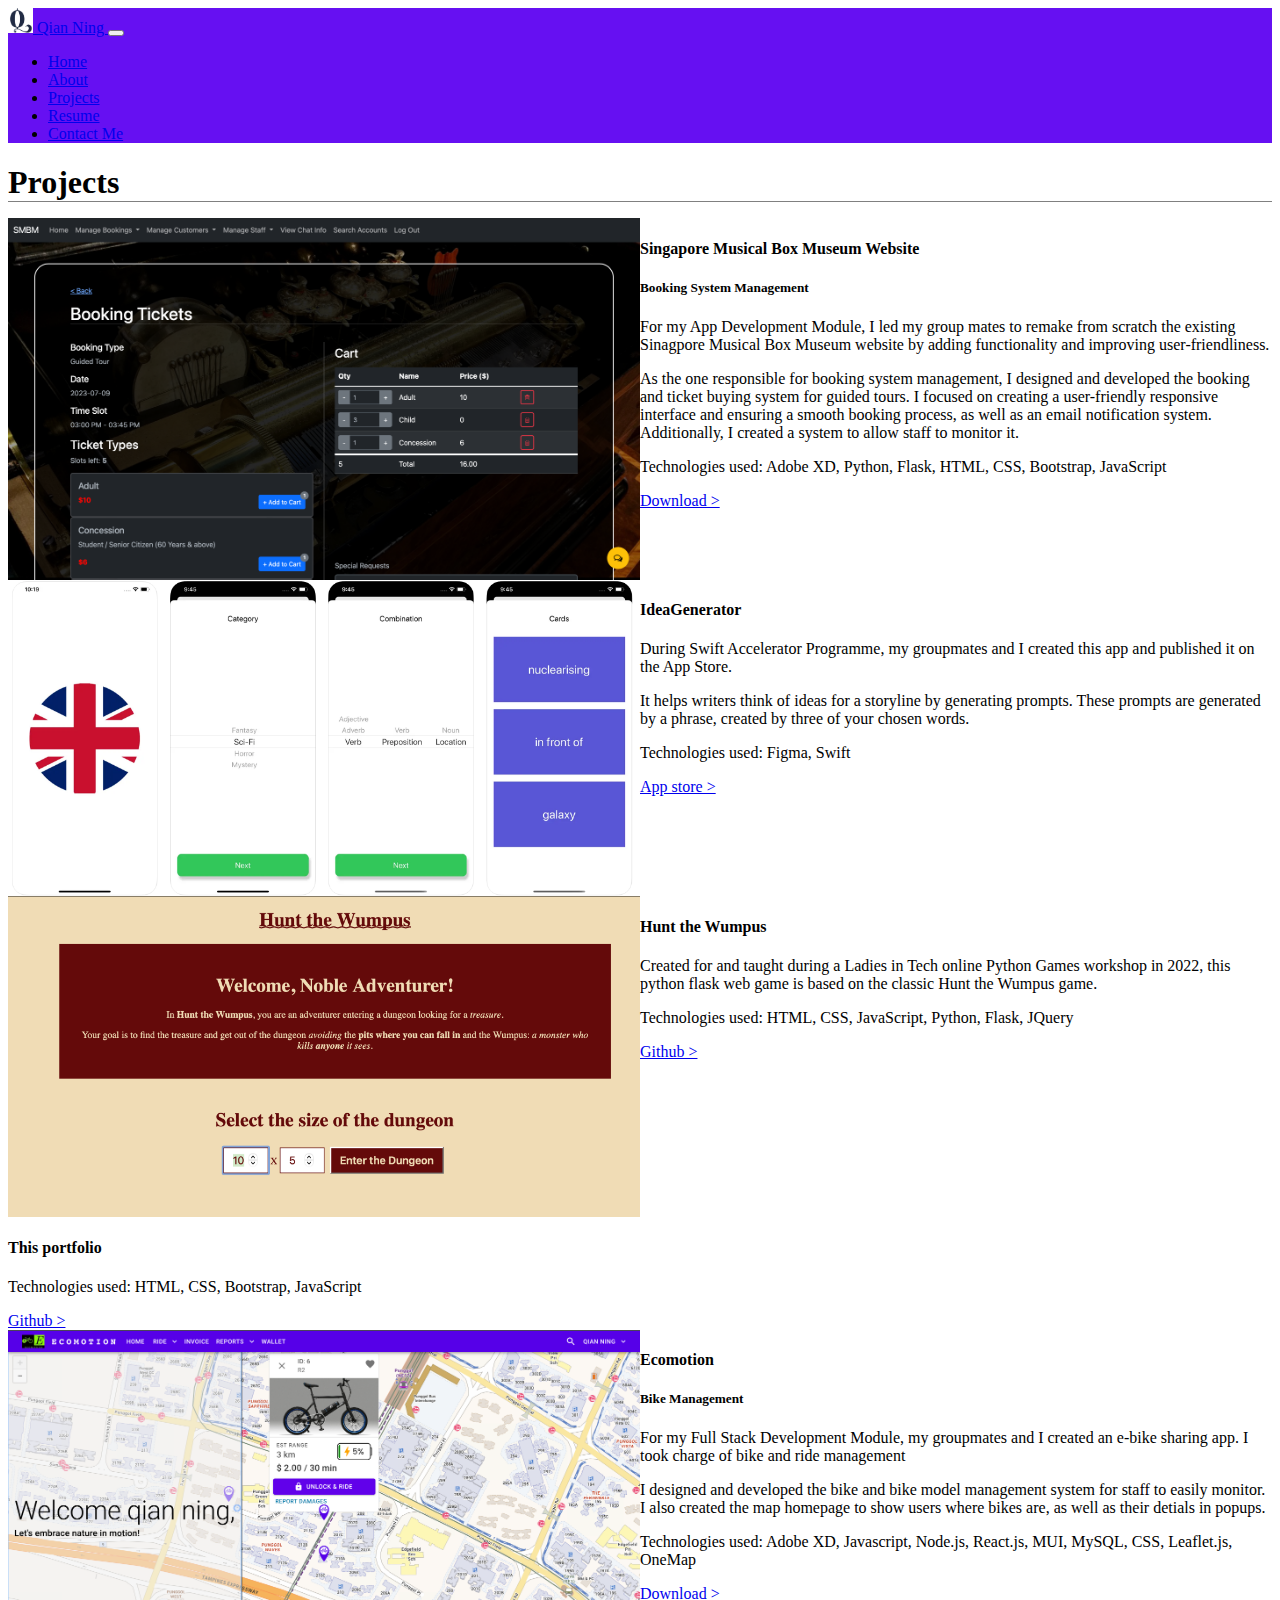
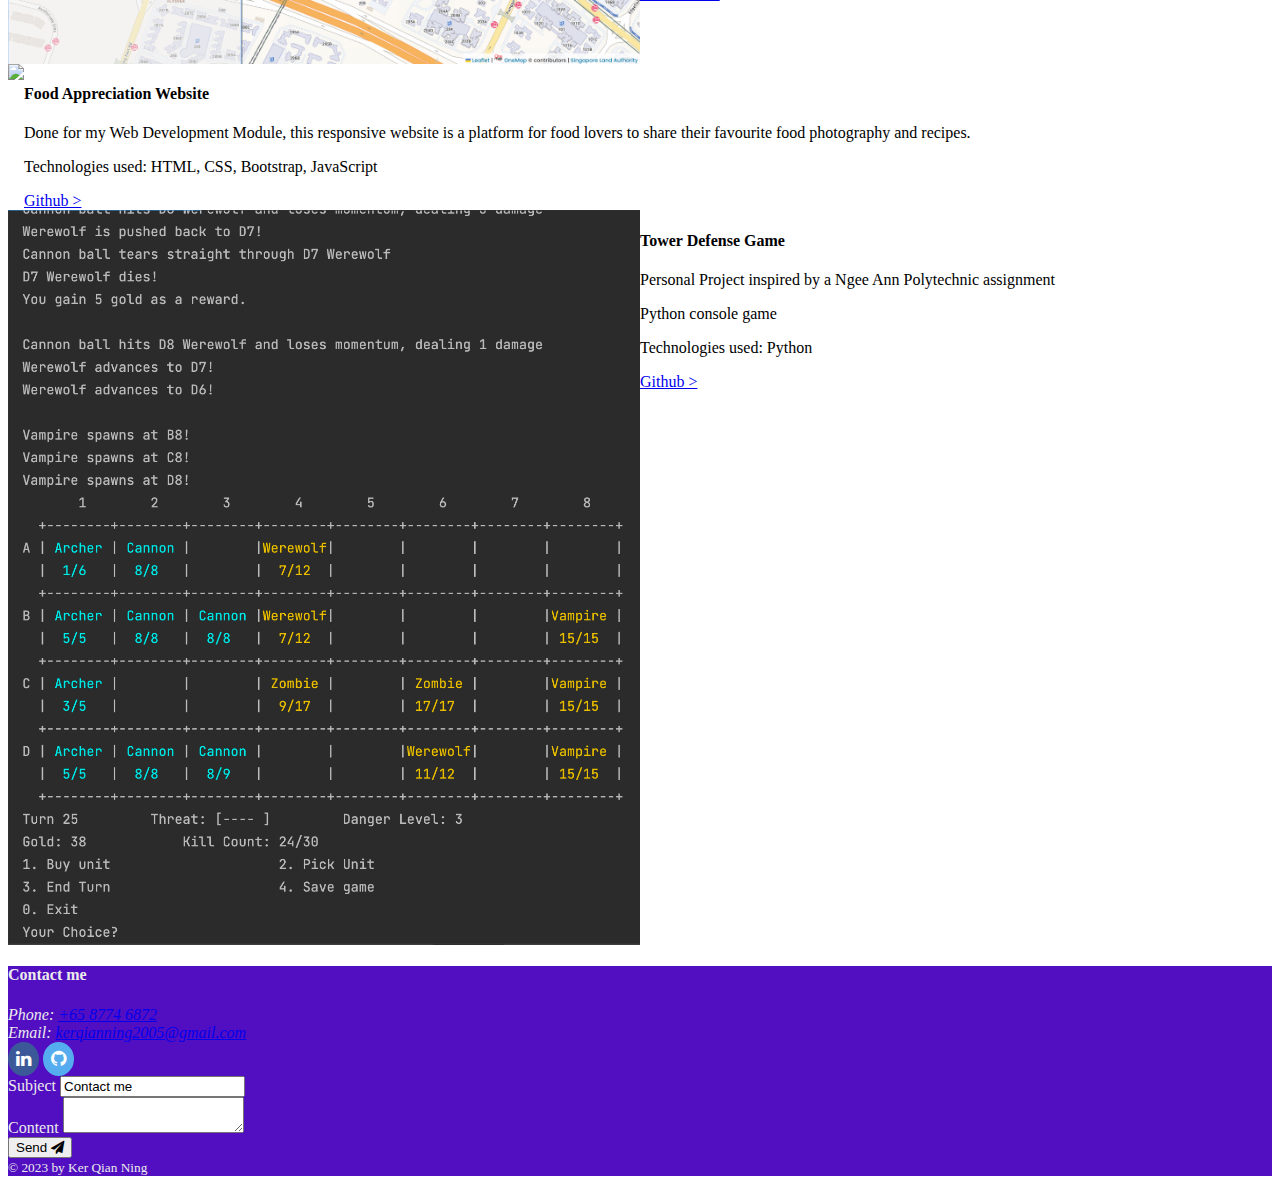
==== commit 1740d397: "Updated Projects" ====
--- a/projects.html
+++ b/projects.html
@@ -16,6 +16,7 @@
         <link rel="stylesheet" href="https://cdnjs.cloudflare.com/ajax/libs/font-awesome/4.7.0/css/font-awesome.min.css">
 
         <link rel="stylesheet" type="text/css" href="main.css">
+        <link rel="stylesheet" type="text/css" href="projects.css">
 
         <title>Ker Qian Ning | Projects</title>
 
@@ -61,151 +62,111 @@
         
         <main class="py-5 px-3 px-sm-5">
             <h1 class="mainheader">Projects</h1>
-            <div class="card mb-3">
-                <div class="row g-0">
-                    <div>
-                        <img src="src/SMBM.png" class="img-fluid rounded-start" alt="...">
-                    </div>
-                    <div>
-                        <div class="card-body">
-                            <h4 class="card-title">
-                                Singapore Musical Box Museum Website
-                            </h4>
-                            <h5 class="card-subtitle mb-2">
-                                Booking System Management
-                            </h5>
-                            <p class="card-text">
-                                For my App Development Module, I led my group mates to remake from scratch the existing Sinagpore Musical Box Museuum website by adding functionality and improving user-friendliness. <br><br>
-                                Technologies used: Adobe XD, Python, Flask, HTML, CSS, Bootstrap, JavaScript <br><br>
-                                As the one responsible for booking system management, I designed and developed the booking and ticket buying system for guided tours. I focused on creating a user-friendly interface and ensuring a smooth booking process, as well as an email notification system. Additionally, I created a system to allow staff to monitor it.
-                            </p>
+            <div class="projects row g-3">  <!--row row-cols-1 row-cols-md-2 g-3-->
+                <div class="card">
+                    <div class="card-main">
+                        <img src="src/SMBM.png" class="card-img card-img-top"> <!--img-fluid rounded-start-->
+                        <div class="card-body">
+                            <h4 class="card-title">Singapore Musical Box Museum Website</h4>
+                            <h5 class="card-subtitle mb-2">Booking System Management</h5>
+
+                            <p class="card-text">For my App Development Module, I led my group mates to remake from scratch the existing Sinagpore Musical Box Museum website by adding functionality and improving user-friendliness.</p>
+                            <p class="card-text">As the one responsible for booking system management, I designed and developed the booking and ticket buying system for guided tours. I focused on creating a user-friendly responsive interface and ensuring a smooth booking process, as well as an email notification system. Additionally, I created a system to allow staff to monitor it.</p>
+                            <p class="card-text">Technologies used: Adobe XD, Python, Flask, HTML, CSS, Bootstrap, JavaScript</p>
+
                             <a href="src/SMBM-0.1.0.zip" class="card-link">Download ></a>
                         </div>
                     </div>
                 </div>
-            </div>
-
-            <div class="card mb-3">
-                <div class="row g-0">
-                    <div>
-                        <img src="src/IdeaGenerator.png" class="img-fluid rounded-start" alt="...">
-                    </div>
-                    <div>
-                        <div class="card-body">
-                            <h4 class="card-title">
-                                IdeaGenerator
-                            </h4>
-                            <p class="card-text">
-                                During Swift Accelerator Programme, my groupmates and I created this app and published it on the App Store. <br>
-                                It helps writers think of ideas for a storyline by generating prompts. These prompts are generated by a phrase, created by three of your chosen words. <br><br>
-                                Technologies used: Figma, Swift
-                            </p>
+                
+                <div class="card">
+                    <div class="card-main">
+                        <img src="src/IdeaGenerator.png" class="card-img">
+                        <div class="card-body">
+                            <h4 class="card-title">IdeaGenerator</h4>
+
+                            <p class="card-text">During Swift Accelerator Programme, my groupmates and I created this app and published it on the App Store.</p>
+                            <p class="card-text">It helps writers think of ideas for a storyline by generating prompts. These prompts are generated by a phrase, created by three of your chosen words.</p>
+                            <p class="card-text">Technologies used: Figma, Swift</p>
+
                             <a href="https://apps.apple.com/sg/app/ideagenerator/id1486526473" class="card-link">App store ></a>
                         </div>
                     </div>
                 </div>
-            </div>
-
-            <div class="card mb-3">
-                <div class="row g-0">
-                    <div>
-                        <div>
-                            <img src="src/Hunt the Wumpus.png" class="img-fluid rounded-start" alt="...">
-                        </div>
-                        <div class="card-body">
-                            <h4 class="card-title">
-                                Hunt the Wumpus
-                            </h4>
-                            <p class="card-text">
-                                Created for and taught during a Ladies in Tech online Python Games workshop in 2022, this python flask web game is based on the classic Hunt the Wumpus game. <br><br>
-                                Technologies used: HTML, CSS, JavaScript, Python, Flask
-                            </p>
+                
+                <div class="card">
+                    <div class="card-main">
+                        <img src="src/Hunt the Wumpus.png" class="card-img">
+                        <div class="card-body">
+                            <h4 class="card-title">Hunt the Wumpus</h4>
+
+                            <p class="card-text">Created for and taught during a Ladies in Tech online Python Games workshop in 2022, this python flask web game is based on the classic Hunt the Wumpus game.</p>
+                            <p class="card-text">Technologies used: HTML, CSS, JavaScript, Python, Flask, JQuery</p>
+
                             <a href="https://github.com/nyp-lit/pythongames2022/tree/main/Hunt%20the%20Wumpus" class="card-link">Github ></a>
                         </div>
                     </div>
                 </div>
-            </div>
-
-            <div class="card mb-3">
-                <div class="row g-0">
-                    <div>
-                        <div class="card-body">
-                            <h4 class="card-title">
-                                This portfolio
-                            </h4>
-                            <p class="card-text">
-                                Technologies used: HTML, CSS, Bootstrap, JavaScript
-                            </p>
+
+                <div class="card">
+                    <div class="card-main">
+                        <div class="card-body">
+                            <h4 class="card-title">This portfolio</h4>
+                            
+                            <p class="card-text">Technologies used: HTML, CSS, Bootstrap, JavaScript</p>
+                            
                             <a href="https://github.com/qian0621/qian0621.github.io" class="card-link">Github ></a>
                         </div>
                     </div>
                 </div>
-            </div>
-
-            <div class="card mb-3">
-                <div class="row g-0">
-                    <div>
-                        <img src="src/Ecomotion.png" class="img-fluid rounded-start" alt="...">
-                    </div>
-                    <div>
-                        <div class="card-body">
-                            <h4 class="card-title">
-                                Ecomotion
-                            </h4>
-                            <h5 class="card-subtitle mb-2">
-                                Bike Management
-                            </h5>
-                            <p class="card-text">
-                                In Progress <br><br>
-                                For my Full Stack Development Module, my groupmates and I are creating an e-bike sharing app. I am in charge of the bike and ride management<br><br>
-                                Technologies used: Adobe XD, Javascript, Node.js, React.js, MUI, MySQL, CSS,  <br><br>
-                            </p>
-                        </div>
-                    </div>
-                </div>
-            </div>
-
-            <div class="card mb-3">
-                <div class="row g-0">
-                    <div>
-                        <div>
-                            <img src="src/Food Appreciation Website.png" class="img-fluid rounded-start">
-                        </div>
-                        <div class="card-body">
-                            <h4 class="card-title">
-                                Food Appreciation Website
-                            </h4>
-                            <p class="card-text">
-                                Done for my Web Development Module, this website is a platform for food lovers to share their favourite food photography and recipes. <br><br>
-                                Technologies used: HTML, CSS, Bootstrap, JavaScript
-                            </p>
+
+                <div class="card">
+                    <div class="card-main">
+                        <img src="src/Ecomotion.png" class="card-img">
+                        <div class="card-body">
+                            <h4 class="card-title">Ecomotion</h4>
+                            <h5 class="card-subtitle mb-2">Bike Management</h5>
+
+                            <p class="card-text">For my Full Stack Development Module, my groupmates and I created an e-bike sharing app. I took charge of bike and ride management</p>
+                            <p class="card-text">I designed and developed the bike and bike model management system for staff to easily monitor. I also created the map homepage to show users where bikes are, as well as their detials in popups.</p>
+                            <p class="card-text">Technologies used: Adobe XD, Javascript, Node.js, React.js, MUI, MySQL, CSS, Leaflet.js, OneMap</p>
+                            
+                            <a href="src/EcoMotion-main.zip" class="card-link">Download ></a>
+                        </div>
+                    </div>
+                </div>
+
+                <div class="card">
+                    <div class="card-main">
+                        <img src="src/Food Appreciation Website.png" class="card-img">
+                        <div class="card-body">
+                            <h4 class="card-title">Food Appreciation Website</h4>
+
+                            <p class="card-text">Done for my Web Development Module, this responsive website is a platform for food lovers to share their favourite food photography and recipes.</p>
+                            <p class="card-text">Technologies used: HTML, CSS, Bootstrap, JavaScript</p>
+
                             <a href="https://github.com/qian0621/Food-Appreciation-Website" class="card-link">Github ></a>
                         </div>
                     </div>
                 </div>
-            </div>
-
-            <div class="card mb-3">
-                <div class="row g-0">
-                    <div>
-                        <div>
-                            <img src="src/Tower Defense Game.png" class="img-fluid rounded-start">
-                        </div>
+
+                <div class="card">
+                    <div class="card-main">
+                        <img src="src/Tower Defense Game.png" class="card-img">
                         <div class="card-body">
                             <h4 class="card-title">
                                 Tower Defense Game
                             </h4>
-                            <p class="card-text">
-                                Personal Project inspired by a Ngee Ann Polytechnic assignment <br>
-                                Python console game<br><br>
-                                Technologies used: Python
-                            </p>
+                            <p class="card-text">Personal Project inspired by a Ngee Ann Polytechnic assignment</p>
+                            <p class="card-text">Python console game</p>
+                            <p class="card-text">Technologies used: Python</p>
+                            
                             <a href="https://github.com/qian0621/Tower-Defense-Game" class="card-link">Github ></a>
                         </div>
                     </div>
                 </div>
+
             </div>
-
         </main>
 
         <footer class="py-5 px-3 px-sm-5" id="contact">
--- a/projects.css
+++ b/projects.css
@@ -0,0 +1,29 @@
+.projects > div.card {
+    padding: 0;
+}
+
+/* bootstrap md breakpoint */
+@media (min-width: 768px) { 
+
+    .projects > div.card > div.card-main {
+        display: flex;
+        /* overflow: hidden; */
+    }
+    
+    .projects > div.card > div.card-main > img.card-img {
+        object-fit: scale-down;
+        width: auto;
+        width: 50%;
+        flex-basis: 0;
+        flex-shrink: 1;
+        flex-grow: 0;
+    }
+
+    .projects > div.card > div.card-main > img.card-body {
+        flex-shrink: 0;
+        min-width: min-content;
+        flex-basis: fit-content;
+        flex-grow: 1;
+    }
+    /**/
+} 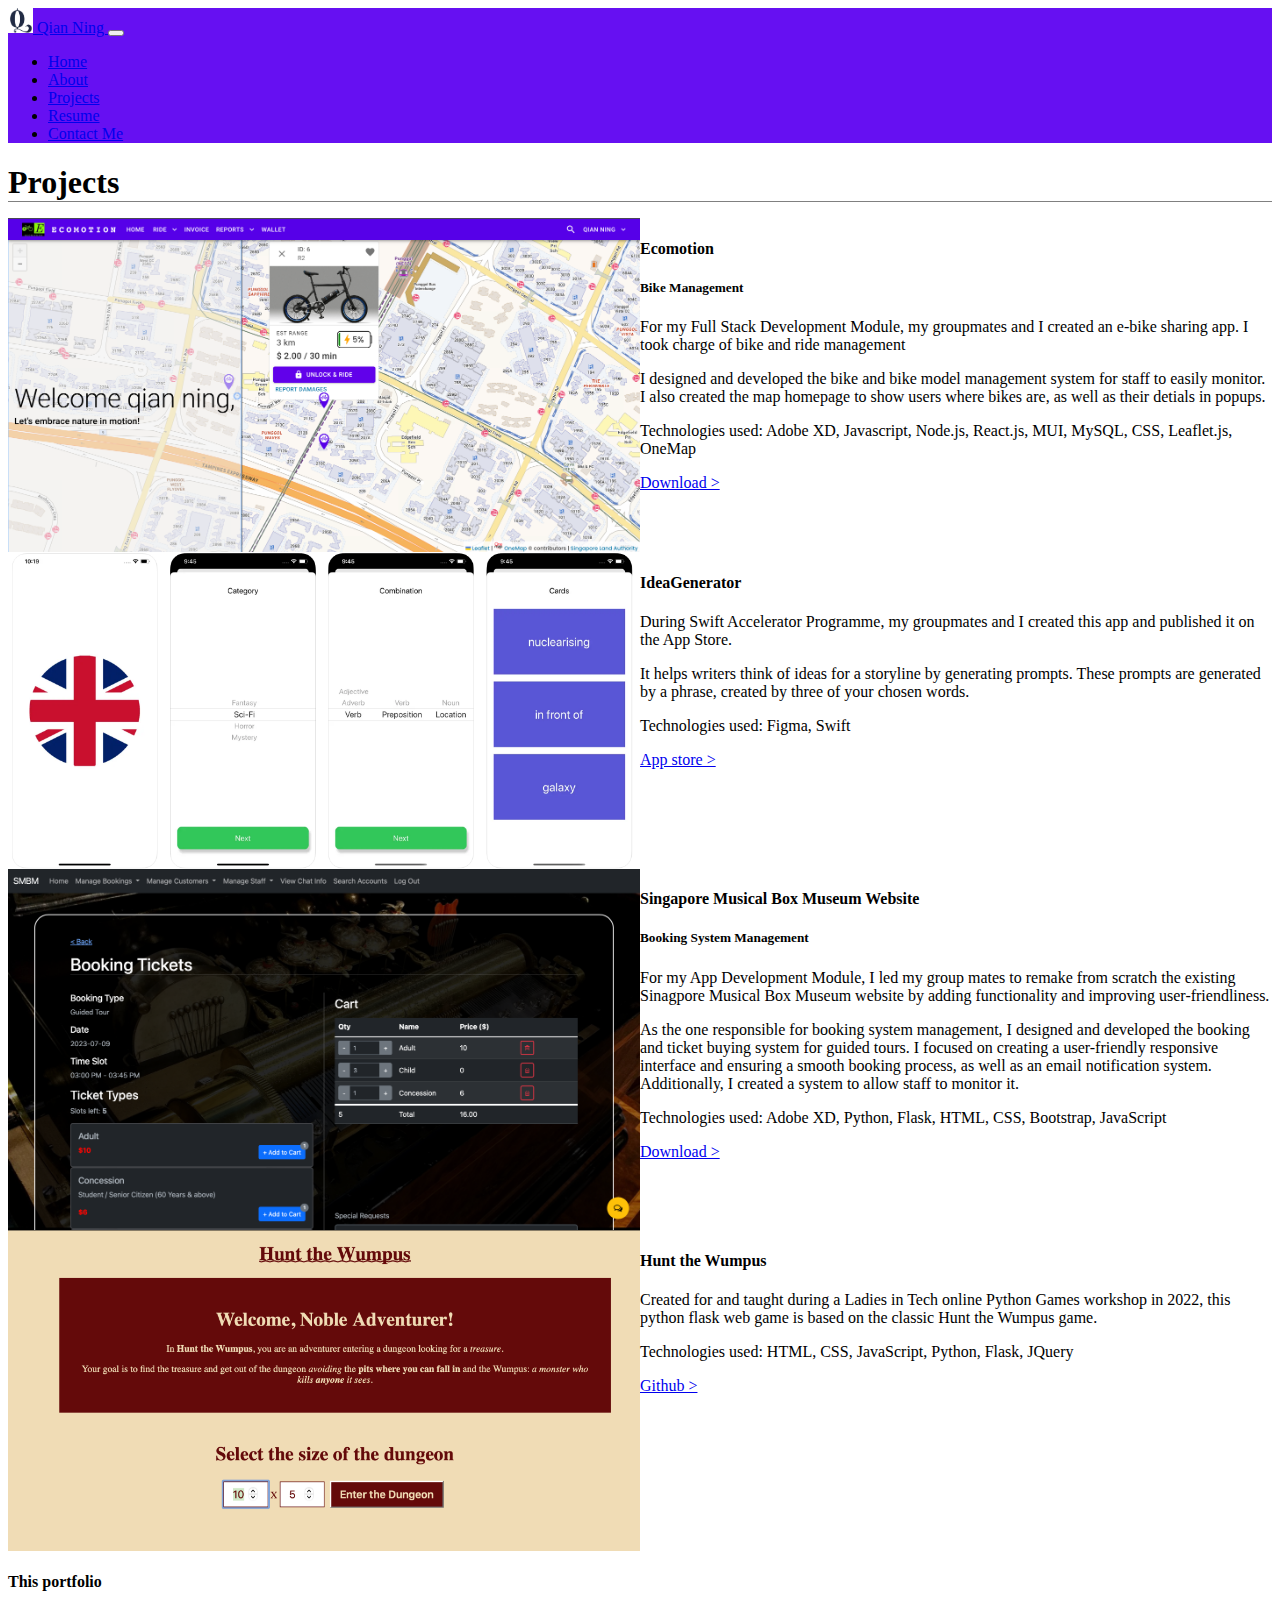
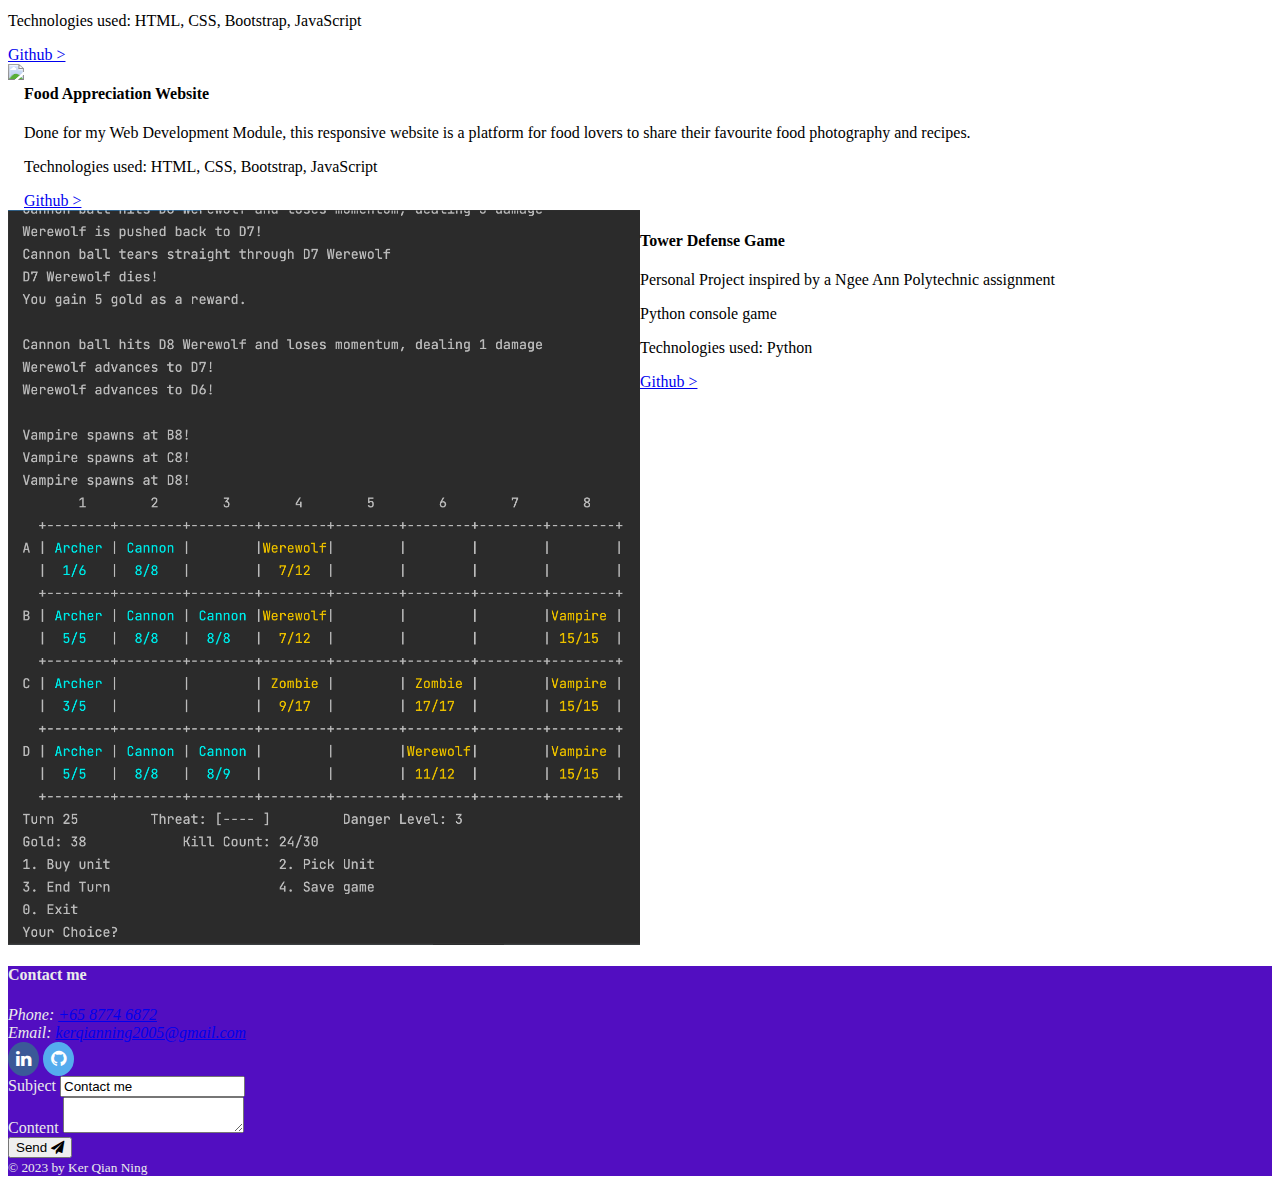
==== commit 6639777f: "reordered projects" ====
--- a/projects.html
+++ b/projects.html
@@ -65,7 +65,38 @@
             <div class="projects row g-3">  <!--row row-cols-1 row-cols-md-2 g-3-->
                 <div class="card">
                     <div class="card-main">
-                        <img src="src/SMBM.png" class="card-img card-img-top"> <!--img-fluid rounded-start-->
+                        <img src="src/Ecomotion.png" class="card-img">
+                        <div class="card-body">
+                            <h4 class="card-title">Ecomotion</h4>
+                            <h5 class="card-subtitle mb-2">Bike Management</h5>
+
+                            <p class="card-text">For my Full Stack Development Module, my groupmates and I created an e-bike sharing app. I took charge of bike and ride management</p>
+                            <p class="card-text">I designed and developed the bike and bike model management system for staff to easily monitor. I also created the map homepage to show users where bikes are, as well as their detials in popups.</p>
+                            <p class="card-text">Technologies used: Adobe XD, Javascript, Node.js, React.js, MUI, MySQL, CSS, Leaflet.js, OneMap</p>
+                            
+                            <a href="src/EcoMotion-main.zip" class="card-link">Download ></a>
+                        </div>
+                    </div>
+                </div>
+                
+                <div class="card">
+                    <div class="card-main">
+                        <img src="src/IdeaGenerator.png" class="card-img">
+                        <div class="card-body">
+                            <h4 class="card-title">IdeaGenerator</h4>
+
+                            <p class="card-text">During Swift Accelerator Programme, my groupmates and I created this app and published it on the App Store.</p>
+                            <p class="card-text">It helps writers think of ideas for a storyline by generating prompts. These prompts are generated by a phrase, created by three of your chosen words.</p>
+                            <p class="card-text">Technologies used: Figma, Swift</p>
+
+                            <a href="https://apps.apple.com/sg/app/ideagenerator/id1486526473" class="card-link">App store ></a>
+                        </div>
+                    </div>
+                </div>
+                
+                <div class="card">
+                    <div class="card-main">
+                        <img src="src/SMBM.png" class="card-img"> <!--img-fluid rounded-start-->
                         <div class="card-body">
                             <h4 class="card-title">Singapore Musical Box Museum Website</h4>
                             <h5 class="card-subtitle mb-2">Booking System Management</h5>
@@ -81,21 +112,6 @@
                 
                 <div class="card">
                     <div class="card-main">
-                        <img src="src/IdeaGenerator.png" class="card-img">
-                        <div class="card-body">
-                            <h4 class="card-title">IdeaGenerator</h4>
-
-                            <p class="card-text">During Swift Accelerator Programme, my groupmates and I created this app and published it on the App Store.</p>
-                            <p class="card-text">It helps writers think of ideas for a storyline by generating prompts. These prompts are generated by a phrase, created by three of your chosen words.</p>
-                            <p class="card-text">Technologies used: Figma, Swift</p>
-
-                            <a href="https://apps.apple.com/sg/app/ideagenerator/id1486526473" class="card-link">App store ></a>
-                        </div>
-                    </div>
-                </div>
-                
-                <div class="card">
-                    <div class="card-main">
                         <img src="src/Hunt the Wumpus.png" class="card-img">
                         <div class="card-body">
                             <h4 class="card-title">Hunt the Wumpus</h4>
@@ -116,22 +132,6 @@
                             <p class="card-text">Technologies used: HTML, CSS, Bootstrap, JavaScript</p>
                             
                             <a href="https://github.com/qian0621/qian0621.github.io" class="card-link">Github ></a>
-                        </div>
-                    </div>
-                </div>
-
-                <div class="card">
-                    <div class="card-main">
-                        <img src="src/Ecomotion.png" class="card-img">
-                        <div class="card-body">
-                            <h4 class="card-title">Ecomotion</h4>
-                            <h5 class="card-subtitle mb-2">Bike Management</h5>
-
-                            <p class="card-text">For my Full Stack Development Module, my groupmates and I created an e-bike sharing app. I took charge of bike and ride management</p>
-                            <p class="card-text">I designed and developed the bike and bike model management system for staff to easily monitor. I also created the map homepage to show users where bikes are, as well as their detials in popups.</p>
-                            <p class="card-text">Technologies used: Adobe XD, Javascript, Node.js, React.js, MUI, MySQL, CSS, Leaflet.js, OneMap</p>
-                            
-                            <a href="src/EcoMotion-main.zip" class="card-link">Download ></a>
                         </div>
                     </div>
                 </div>
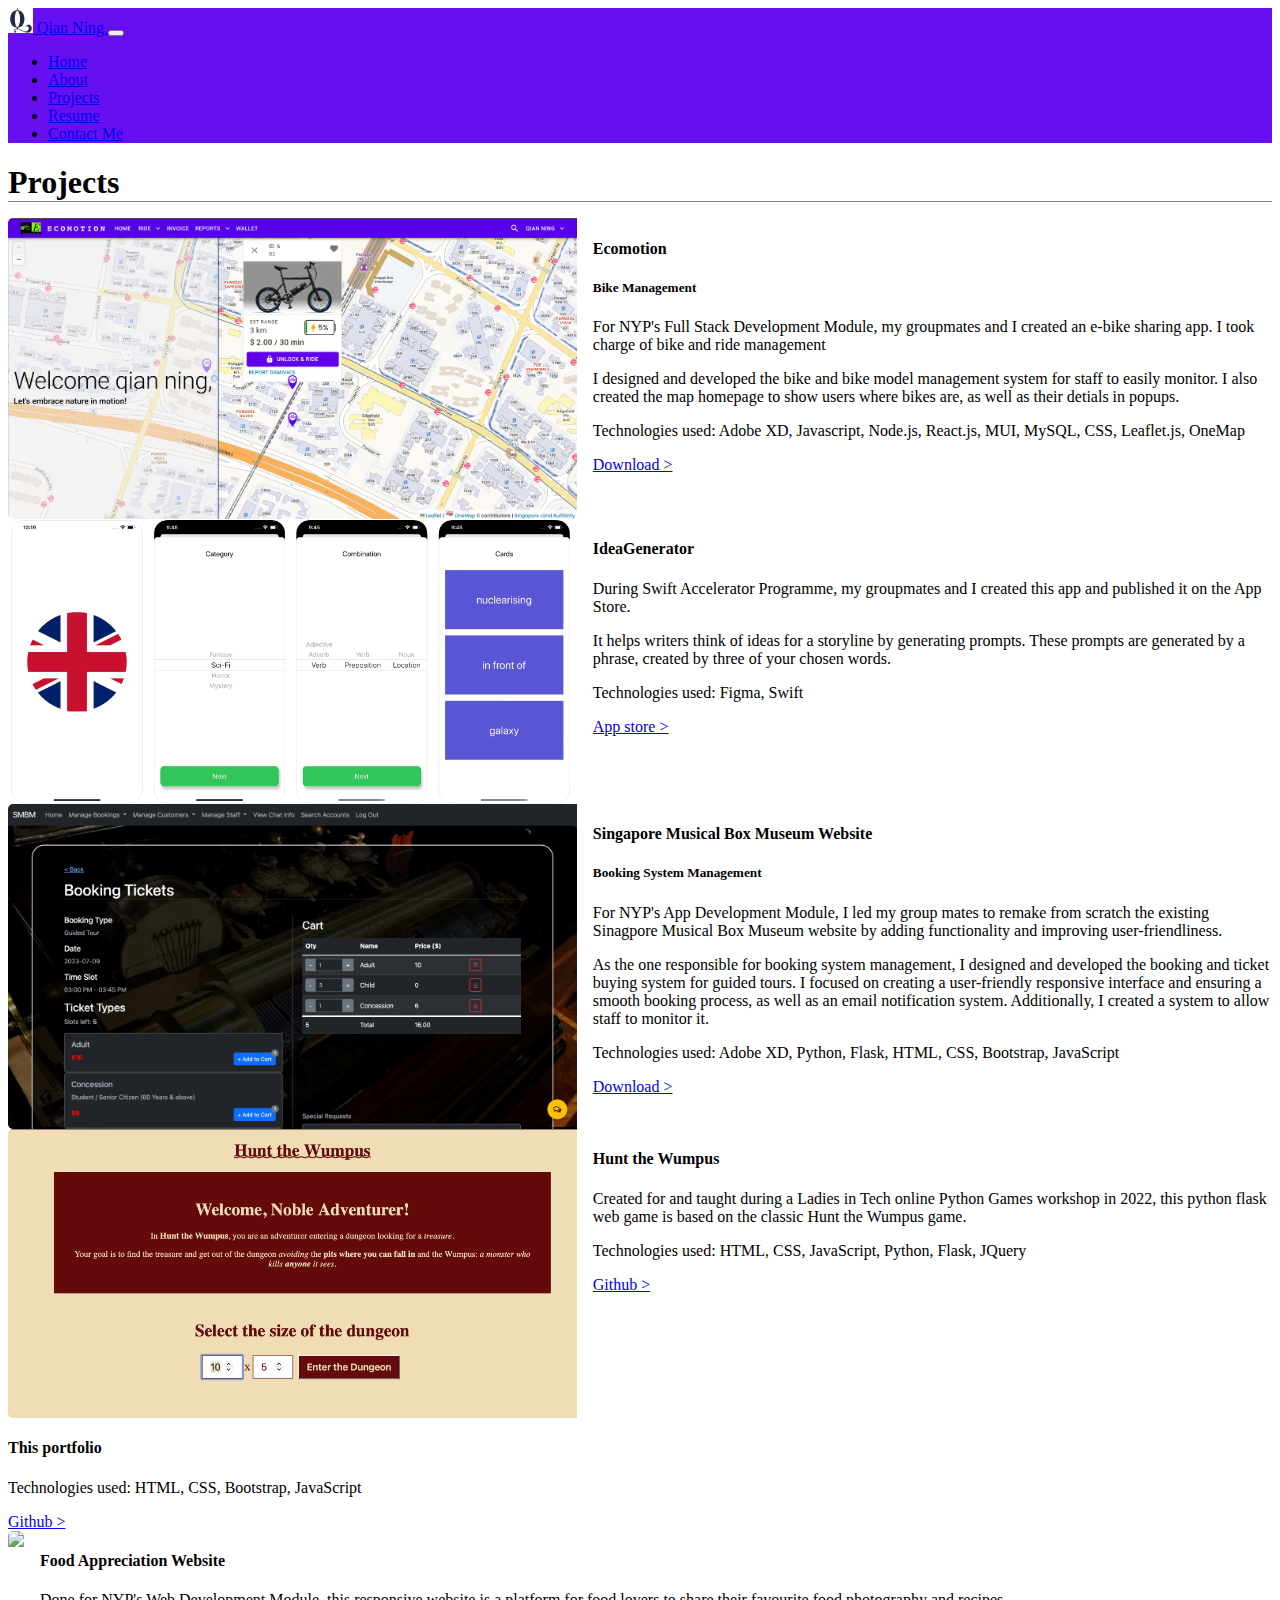
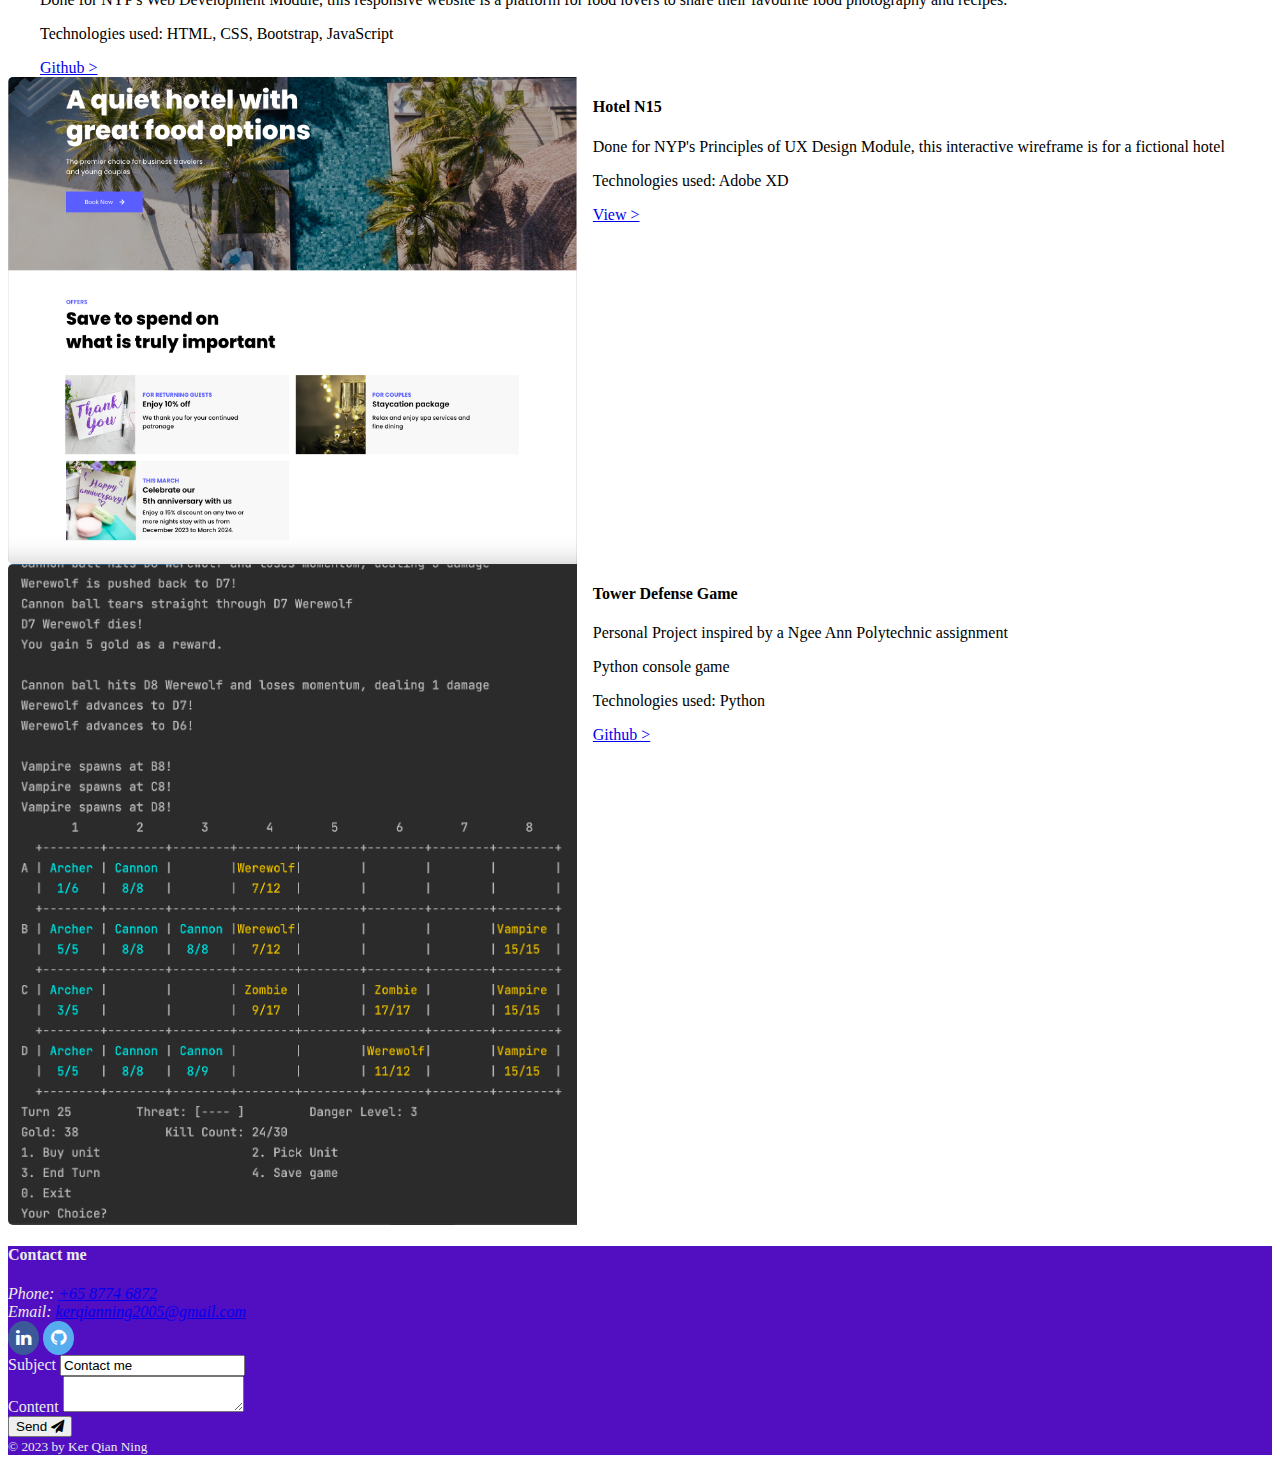
==== commit 2feeb6a3: "UX project" ====
--- a/projects.html
+++ b/projects.html
@@ -70,7 +70,7 @@
                             <h4 class="card-title">Ecomotion</h4>
                             <h5 class="card-subtitle mb-2">Bike Management</h5>
 
-                            <p class="card-text">For my Full Stack Development Module, my groupmates and I created an e-bike sharing app. I took charge of bike and ride management</p>
+                            <p class="card-text">For NYP's Full Stack Development Module, my groupmates and I created an e-bike sharing app. I took charge of bike and ride management</p>
                             <p class="card-text">I designed and developed the bike and bike model management system for staff to easily monitor. I also created the map homepage to show users where bikes are, as well as their detials in popups.</p>
                             <p class="card-text">Technologies used: Adobe XD, Javascript, Node.js, React.js, MUI, MySQL, CSS, Leaflet.js, OneMap</p>
                             
@@ -93,7 +93,7 @@
                         </div>
                     </div>
                 </div>
-                
+
                 <div class="card">
                     <div class="card-main">
                         <img src="src/SMBM.png" class="card-img"> <!--img-fluid rounded-start-->
@@ -101,7 +101,7 @@
                             <h4 class="card-title">Singapore Musical Box Museum Website</h4>
                             <h5 class="card-subtitle mb-2">Booking System Management</h5>
 
-                            <p class="card-text">For my App Development Module, I led my group mates to remake from scratch the existing Sinagpore Musical Box Museum website by adding functionality and improving user-friendliness.</p>
+                            <p class="card-text">For NYP's App Development Module, I led my group mates to remake from scratch the existing Sinagpore Musical Box Museum website by adding functionality and improving user-friendliness.</p>
                             <p class="card-text">As the one responsible for booking system management, I designed and developed the booking and ticket buying system for guided tours. I focused on creating a user-friendly responsive interface and ensuring a smooth booking process, as well as an email notification system. Additionally, I created a system to allow staff to monitor it.</p>
                             <p class="card-text">Technologies used: Adobe XD, Python, Flask, HTML, CSS, Bootstrap, JavaScript</p>
 
@@ -142,7 +142,7 @@
                         <div class="card-body">
                             <h4 class="card-title">Food Appreciation Website</h4>
 
-                            <p class="card-text">Done for my Web Development Module, this responsive website is a platform for food lovers to share their favourite food photography and recipes.</p>
+                            <p class="card-text">Done for NYP's Web Development Module, this responsive website is a platform for food lovers to share their favourite food photography and recipes.</p>
                             <p class="card-text">Technologies used: HTML, CSS, Bootstrap, JavaScript</p>
 
                             <a href="https://github.com/qian0621/Food-Appreciation-Website" class="card-link">Github ></a>
@@ -152,11 +152,23 @@
 
                 <div class="card">
                     <div class="card-main">
+                        <img src="src/Hotel N15.png" class="card-img">
+                        <div class="card-body">
+                            <h4 class="card-title">Hotel N15</h4>
+                            <p class="card-text">Done for NYP's Principles of UX Design Module, this interactive wireframe is for a fictional hotel</p>
+                            <p class="card-text">Technologies used: Adobe XD</p>
+                            
+                            <a href="https://xd.adobe.com/view/a67f7f62-5678-4fac-b512-0ce05a33f088-f32c/?fullscreen" class="card-link">View ></a>
+                        </div>
+                    </div>
+                </div>
+
+                <div class="card">
+                    <div class="card-main">
                         <img src="src/Tower Defense Game.png" class="card-img">
                         <div class="card-body">
-                            <h4 class="card-title">
-                                Tower Defense Game
-                            </h4>
+                            <h4 class="card-title">Tower Defense Game</h4>
+
                             <p class="card-text">Personal Project inspired by a Ngee Ann Polytechnic assignment</p>
                             <p class="card-text">Python console game</p>
                             <p class="card-text">Technologies used: Python</p>
--- a/projects.css
+++ b/projects.css
@@ -1,19 +1,31 @@
 .projects > div.card {
+    /* override bootstrap row > * padding css */
     padding: 0;
 }
 
-/* bootstrap md breakpoint */
+/* .projects > div.card > div.card-main {
+    height: auto;
+} */
+
+.projects > div.card > div.card-main > img.card-img {
+    object-fit: scale-down;
+}
+
+/* bootstrap md breakpoint
+screen size or bigger */
 @media (min-width: 768px) { 
 
     .projects > div.card > div.card-main {
         display: flex;
+        column-gap: 1rem;
         /* overflow: hidden; */
     }
     
     .projects > div.card > div.card-main > img.card-img {
-        object-fit: scale-down;
-        width: auto;
-        width: 50%;
+        /* top-left top-right bottom-right bottom-left */
+        border-radius: 5px 0 0 5px;
+        /* dont know why flex-basis isnt overriding bootstrap's .card-img width 100% */
+        max-width: 45%;
         flex-basis: 0;
         flex-shrink: 1;
         flex-grow: 0;
@@ -25,5 +37,13 @@
         flex-basis: fit-content;
         flex-grow: 1;
     }
-    /**/
-} +} 
+
+/* screen size or smaller */
+@media (max-width: 767.98px) {
+    .projects > div.card > div.card-main > img.card-img {
+        max-height: 50%;
+        /* top-left top-right bottom-right bottom-left */
+        border-radius: 5px 5px 0 0;
+    }
+}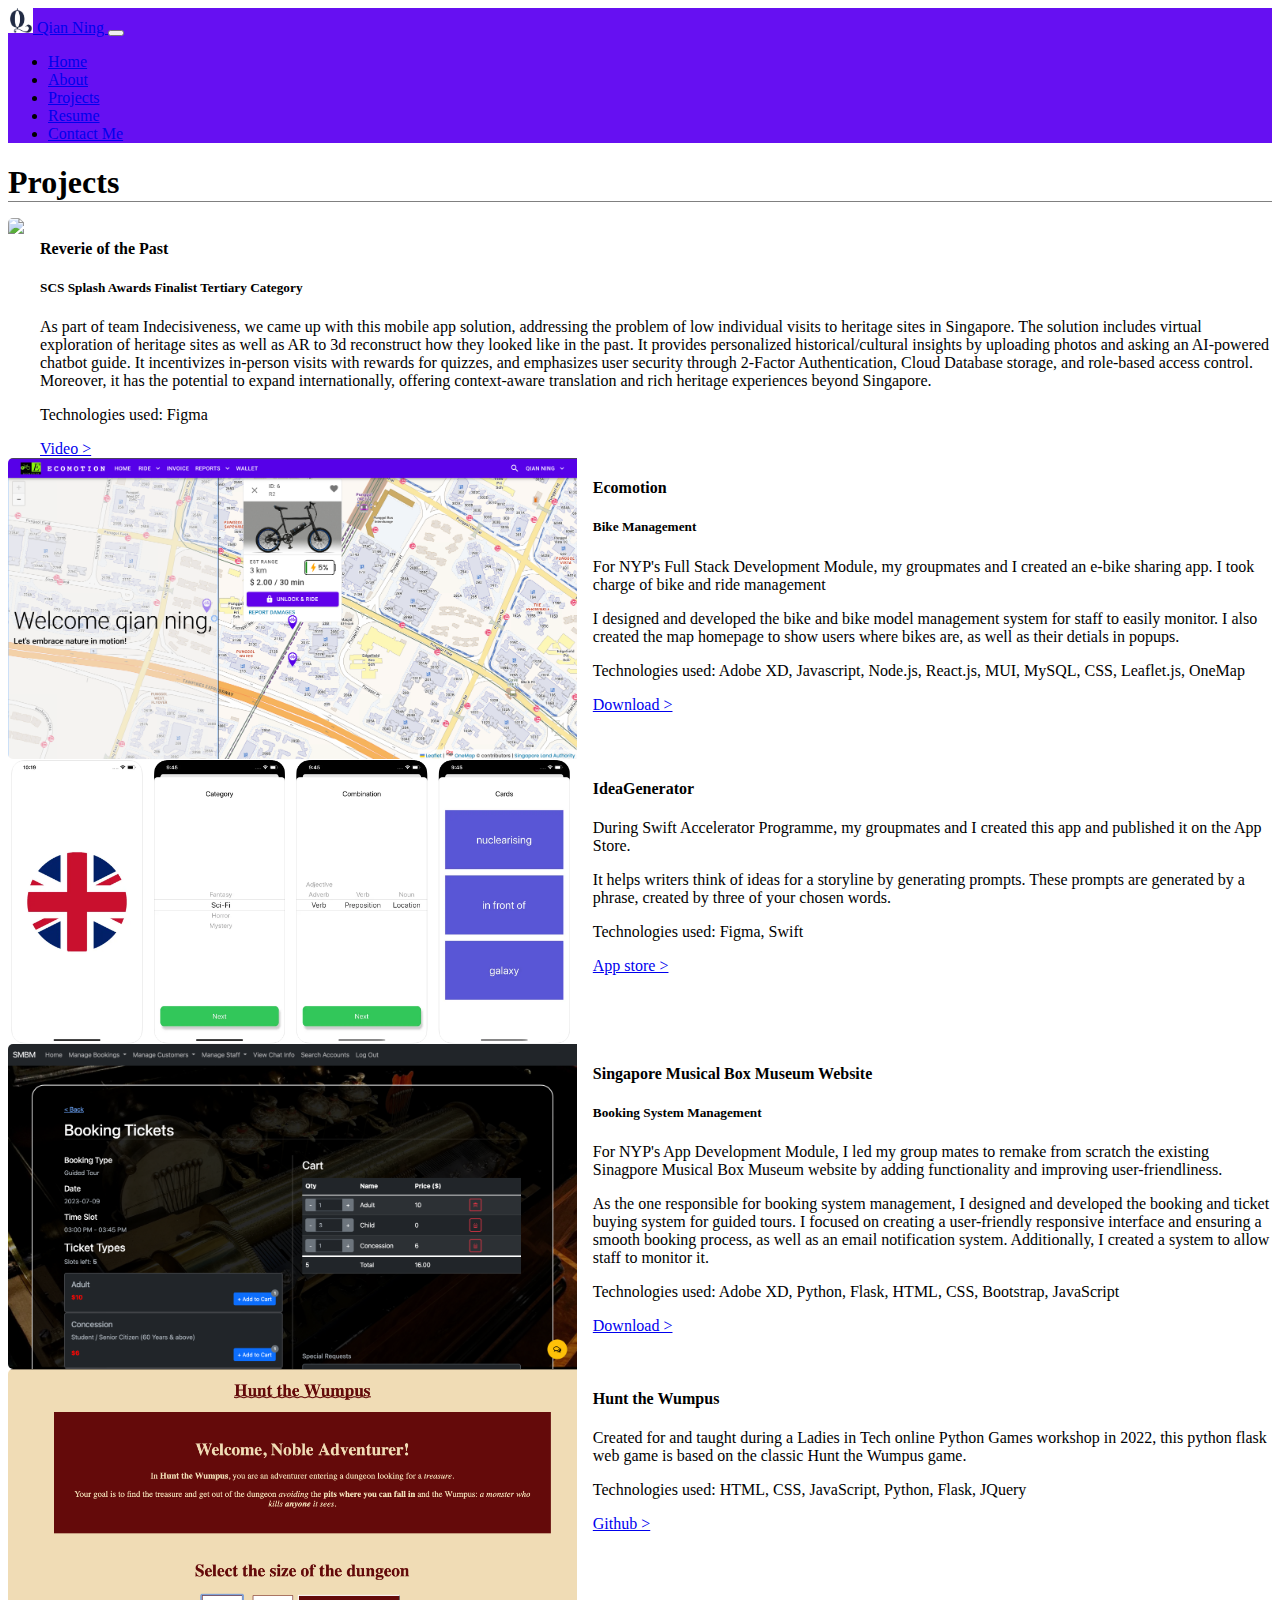
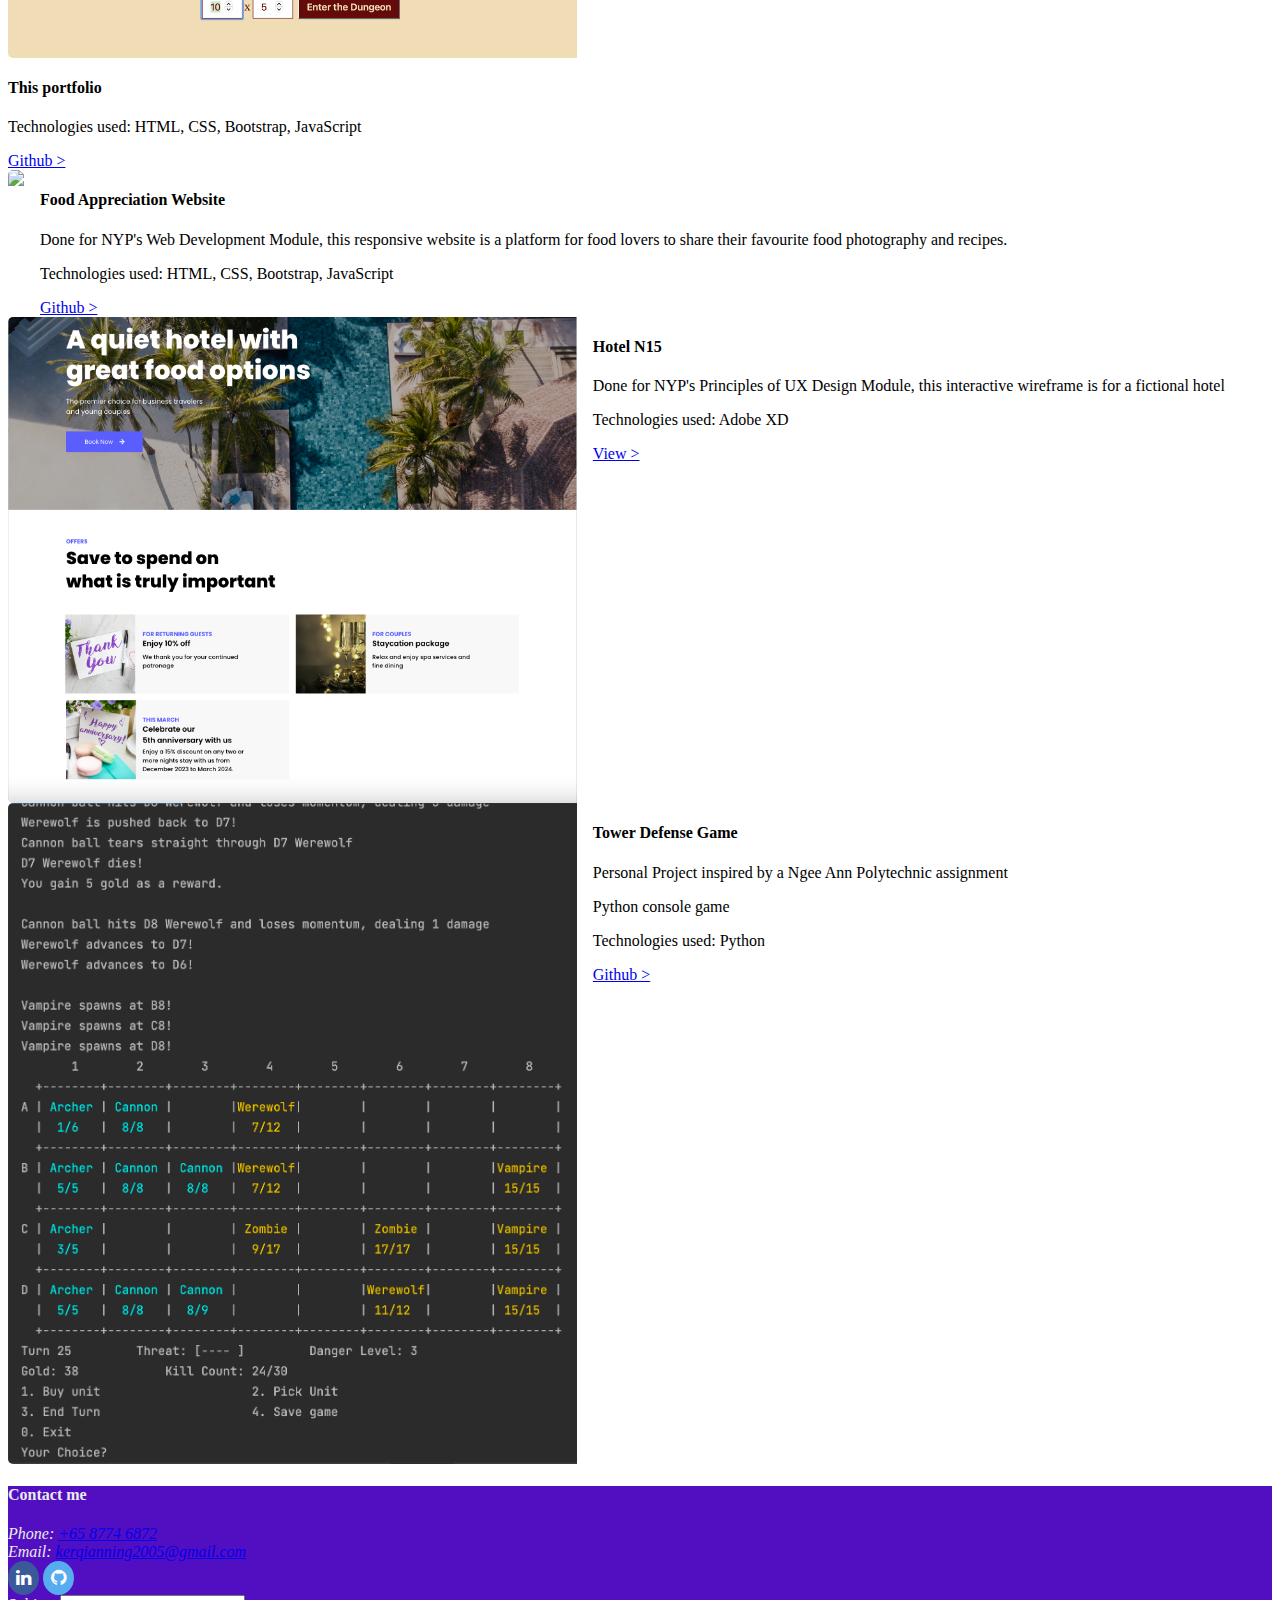
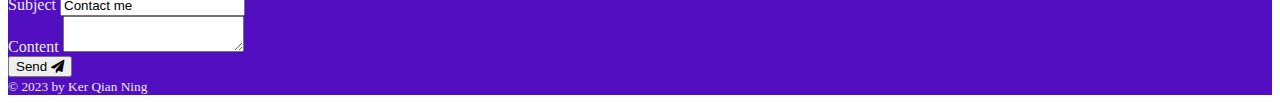
==== commit d68cbfb5: "SCS Splash Awards" ====
--- a/projects.html
+++ b/projects.html
@@ -63,6 +63,22 @@
         <main class="py-5 px-3 px-sm-5">
             <h1 class="mainheader">Projects</h1>
             <div class="projects row g-3">  <!--row row-cols-1 row-cols-md-2 g-3-->
+
+                <div class="card">
+                    <div class="card-main">
+                        <img src="src/reverie_of_the_past.png" class="card-img">
+                        <div class="card-body">
+                            <h4 class="card-title">Reverie of the Past</h4>
+                            <h5 class="card-subtitle mb-2">SCS Splash Awards Finalist Tertiary Category</h5>
+
+                            <p class="card-text">As part of team Indecisiveness, we came up with this mobile app solution, addressing the problem of low individual visits to heritage sites in Singapore. The solution includes virtual exploration of heritage sites as well as AR to 3d reconstruct how they looked like in the past. It provides personalized historical/cultural insights by uploading photos and asking an AI-powered chatbot guide. It incentivizes in-person visits with rewards for quizzes, and emphasizes user security through 2-Factor Authentication, Cloud Database storage, and role-based access control. Moreover, it has the potential to expand internationally, offering context-aware translation and rich heritage experiences beyond Singapore.</p>
+                            <p class="card-text">Technologies used: Figma</p>
+                            
+                            <a href="https://drive.google.com/file/d/13Uc1tT7cTNz_9rG1U50WTrJc-a4WEZMH/view?usp=sharing" class="card-link">Video ></a>
+                        </div>
+                    </div>
+                </div>
+
                 <div class="card">
                     <div class="card-main">
                         <img src="src/Ecomotion.png" class="card-img">
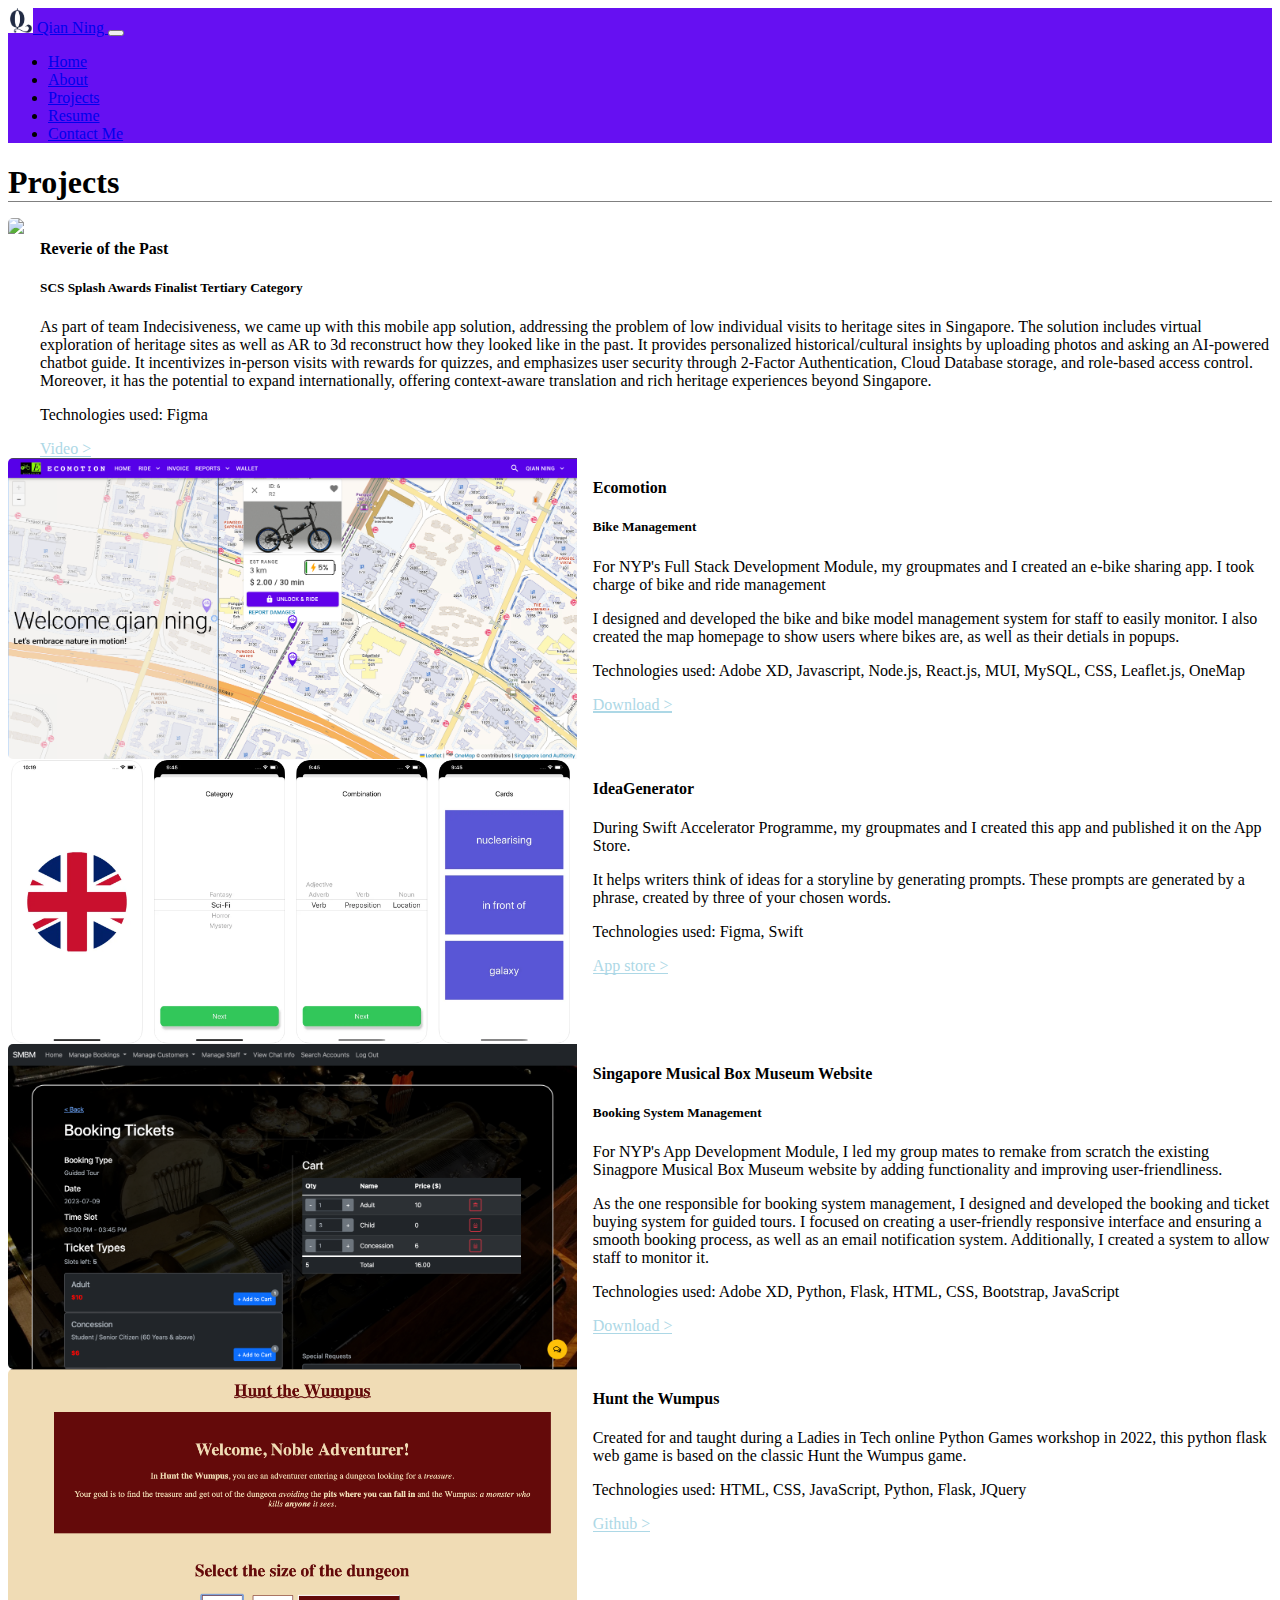
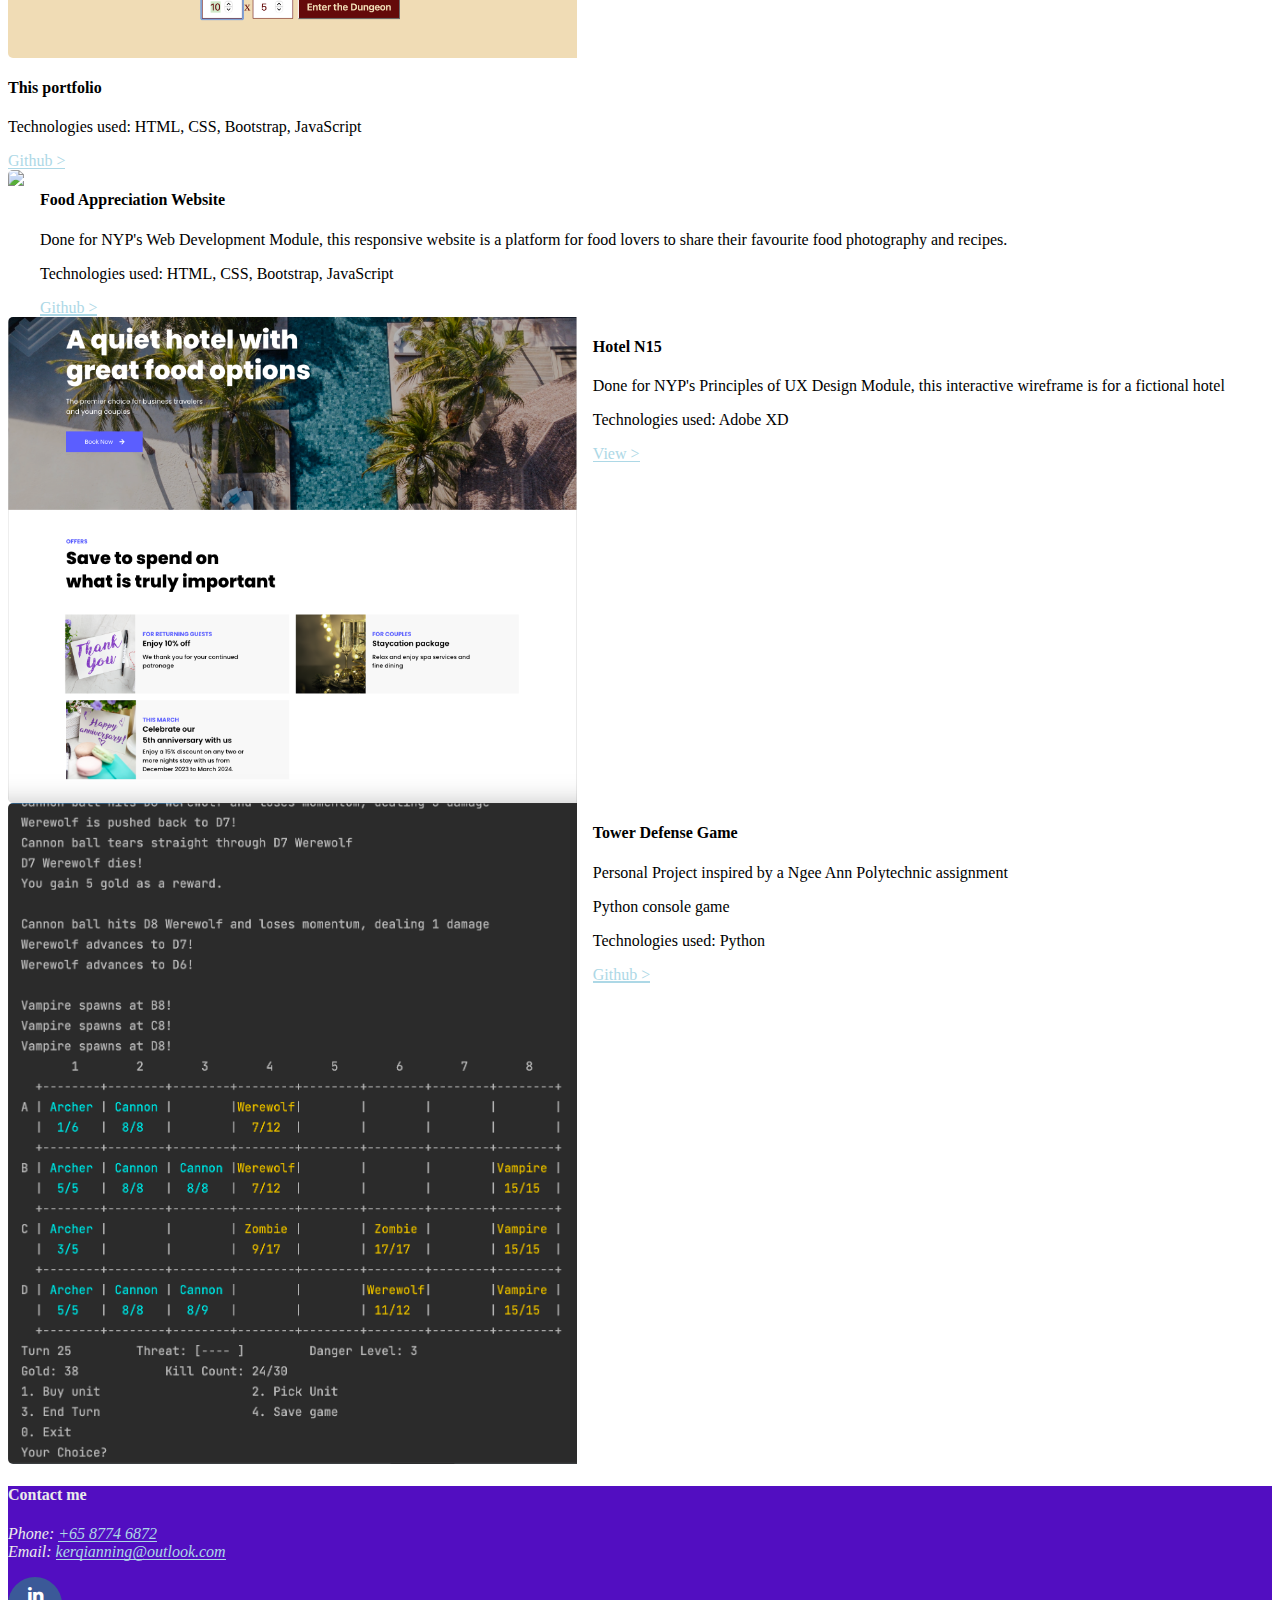
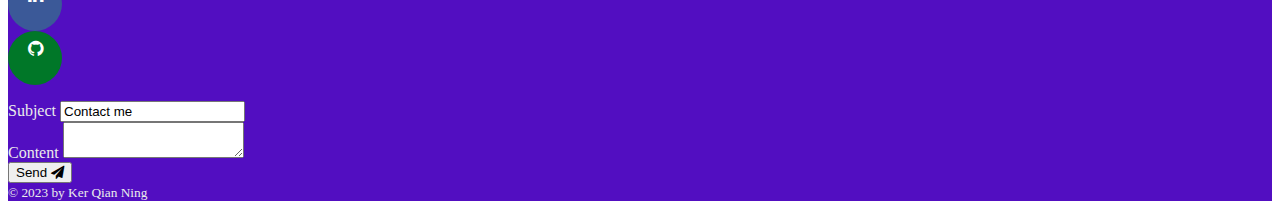
==== commit 60aa4ee6: "Link animations and updated resume" ====
--- a/projects.html
+++ b/projects.html
@@ -74,7 +74,7 @@
                             <p class="card-text">As part of team Indecisiveness, we came up with this mobile app solution, addressing the problem of low individual visits to heritage sites in Singapore. The solution includes virtual exploration of heritage sites as well as AR to 3d reconstruct how they looked like in the past. It provides personalized historical/cultural insights by uploading photos and asking an AI-powered chatbot guide. It incentivizes in-person visits with rewards for quizzes, and emphasizes user security through 2-Factor Authentication, Cloud Database storage, and role-based access control. Moreover, it has the potential to expand internationally, offering context-aware translation and rich heritage experiences beyond Singapore.</p>
                             <p class="card-text">Technologies used: Figma</p>
                             
-                            <a href="https://drive.google.com/file/d/13Uc1tT7cTNz_9rG1U50WTrJc-a4WEZMH/view?usp=sharing" class="card-link">Video ></a>
+                            <a href="https://drive.google.com/file/d/13Uc1tT7cTNz_9rG1U50WTrJc-a4WEZMH/view?usp=sharing" class="card-link plain">Video ></a>
                         </div>
                     </div>
                 </div>
@@ -90,7 +90,7 @@
                             <p class="card-text">I designed and developed the bike and bike model management system for staff to easily monitor. I also created the map homepage to show users where bikes are, as well as their detials in popups.</p>
                             <p class="card-text">Technologies used: Adobe XD, Javascript, Node.js, React.js, MUI, MySQL, CSS, Leaflet.js, OneMap</p>
                             
-                            <a href="src/EcoMotion-main.zip" class="card-link">Download ></a>
+                            <a href="src/EcoMotion-main.zip" class="card-link plain">Download ></a>
                         </div>
                     </div>
                 </div>
@@ -105,7 +105,7 @@
                             <p class="card-text">It helps writers think of ideas for a storyline by generating prompts. These prompts are generated by a phrase, created by three of your chosen words.</p>
                             <p class="card-text">Technologies used: Figma, Swift</p>
 
-                            <a href="https://apps.apple.com/sg/app/ideagenerator/id1486526473" class="card-link">App store ></a>
+                            <a href="https://apps.apple.com/sg/app/ideagenerator/id1486526473" class="card-link plain">App store ></a>
                         </div>
                     </div>
                 </div>
@@ -121,7 +121,7 @@
                             <p class="card-text">As the one responsible for booking system management, I designed and developed the booking and ticket buying system for guided tours. I focused on creating a user-friendly responsive interface and ensuring a smooth booking process, as well as an email notification system. Additionally, I created a system to allow staff to monitor it.</p>
                             <p class="card-text">Technologies used: Adobe XD, Python, Flask, HTML, CSS, Bootstrap, JavaScript</p>
 
-                            <a href="src/SMBM-0.1.0.zip" class="card-link">Download ></a>
+                            <a href="src/SMBM-0.1.0.zip" class="card-link plain">Download ></a>
                         </div>
                     </div>
                 </div>
@@ -135,7 +135,7 @@
                             <p class="card-text">Created for and taught during a Ladies in Tech online Python Games workshop in 2022, this python flask web game is based on the classic Hunt the Wumpus game.</p>
                             <p class="card-text">Technologies used: HTML, CSS, JavaScript, Python, Flask, JQuery</p>
 
-                            <a href="https://github.com/nyp-lit/pythongames2022/tree/main/Hunt%20the%20Wumpus" class="card-link">Github ></a>
+                            <a href="https://github.com/nyp-lit/pythongames2022/tree/main/Hunt%20the%20Wumpus" class="card-link plain">Github ></a>
                         </div>
                     </div>
                 </div>
@@ -147,7 +147,7 @@
                             
                             <p class="card-text">Technologies used: HTML, CSS, Bootstrap, JavaScript</p>
                             
-                            <a href="https://github.com/qian0621/qian0621.github.io" class="card-link">Github ></a>
+                            <a href="https://github.com/qian0621/qian0621.github.io" class="card-link plain">Github ></a>
                         </div>
                     </div>
                 </div>
@@ -161,7 +161,7 @@
                             <p class="card-text">Done for NYP's Web Development Module, this responsive website is a platform for food lovers to share their favourite food photography and recipes.</p>
                             <p class="card-text">Technologies used: HTML, CSS, Bootstrap, JavaScript</p>
 
-                            <a href="https://github.com/qian0621/Food-Appreciation-Website" class="card-link">Github ></a>
+                            <a href="https://github.com/qian0621/Food-Appreciation-Website" class="card-link plain">Github ></a>
                         </div>
                     </div>
                 </div>
@@ -174,7 +174,7 @@
                             <p class="card-text">Done for NYP's Principles of UX Design Module, this interactive wireframe is for a fictional hotel</p>
                             <p class="card-text">Technologies used: Adobe XD</p>
                             
-                            <a href="https://xd.adobe.com/view/a67f7f62-5678-4fac-b512-0ce05a33f088-f32c/?fullscreen" class="card-link">View ></a>
+                            <a href="https://xd.adobe.com/view/a67f7f62-5678-4fac-b512-0ce05a33f088-f32c/?fullscreen" class="card-link plain">View ></a>
                         </div>
                     </div>
                 </div>
@@ -189,7 +189,7 @@
                             <p class="card-text">Python console game</p>
                             <p class="card-text">Technologies used: Python</p>
                             
-                            <a href="https://github.com/qian0621/Tower-Defense-Game" class="card-link">Github ></a>
+                            <a href="https://github.com/qian0621/Tower-Defense-Game" class="card-link plain">Github ></a>
                         </div>
                     </div>
                 </div>
@@ -202,15 +202,15 @@
                 <div class="col-sm">
                     <h4>Contact me</h4>
                     <address>
-                        Phone: <span itemprop="telephone"><a href="tel:+6587746872">+65 8774 6872</a></span><br>
-                        Email: <a href="mailto:kerqianning2005@gmail.com">kerqianning2005@gmail.com</a>
+                        Phone: <a class="plain" itemprop="telephone" href="tel:+6587746872">+65 8774 6872</a><br>
+                        Email: <a class="plain" href="mailto:kerqianning@outlook.com">kerqianning@outlook.com</a>
+                        <menu class="hstack gap-3 round-button-links mb-3">
+                            <li><a href="https://www.linkedin.com/in/qian-ning-ker-968008239/" class="fa fa-linkedin"></a></li>
+                            <li><a href="https://github.com/qian0621" class="fa fa-github"></a></li>
+                        </menu>
                     </address>
-                    <div class="hstack gap-3 round-button-links mb-3">
-                        <a href="https://www.linkedin.com/in/qian-ning-ker-968008239/" class="fa fa-linkedin"></a>
-                        <a href="https://github.com/qian0621" class="fa fa-github"></a>
-                    </div>
-                </div>
-                <form action="mailto:kerqianning2005@gmail.com" class="col-sm d-flex flex-column justify-content-evenly gap-1" id="contact_form">
+                </div>
+                <form action="mailto:kerqianning@outlook.com" class="col-sm d-flex flex-column justify-content-evenly gap-1" id="contact_form">
                     <div>
                         <label for="subject">Subject</label>
                         <input type="text" class="form-control" id="subject" name="subject" value="Contact me">
--- a/main.css
+++ b/main.css
@@ -1,3 +1,47 @@
+menu {
+    list-style: none;
+    padding: 0;
+}
+
+a.plain {
+    --color: lightblue;
+    color: var(--color);
+    text-decoration: none;
+    position: relative
+}
+
+a.plain::after, a.plain::before {
+    content: "";
+    position: absolute;
+    top: 100%;
+    margin-top: -0.08em;
+    height: 0.08em;
+    background-color: var(--color);
+    transition-duration: 0.5s;
+    transition-property: width;
+}
+
+a.plain::after {
+    right: 0;
+    width: 100%;
+    transition-delay: 0.1s;
+}
+
+a.plain:hover::after {
+    width: 0;
+    transition-delay: 0s;
+}
+
+a.plain::before {
+    left: 0;
+    width: 0;
+}
+
+a.plain:hover::before {
+    width: 100%;
+    transition-delay: 0.1s;
+}
+
 header > nav {
     background-color: #6610f2;
 }
@@ -22,16 +66,20 @@
     object-fit: scale-down;
 }
 
-.round-button-links > * {
-    padding: 8px;
+.round-button-links a {
+    padding: 0.5em;
+    width: 2em;
+    height: 2em;
     font-size: 18px;
     text-align: center;
     text-decoration: none;
     border-radius: 100%;
+    transition: box-shadow 0.1s;
 }
 
-.round-button-link > *:hover {
-    opacity: 0.7;
+.round-button-links a:hover {
+    box-shadow: inset 0 1px 3px 1px rgba(0, 0, 0, 0.3)
+                ,inset 0 -1px 3px rgba(255, 255, 255, 0.3);
 }
 
 .fa-linkedin {
@@ -40,7 +88,7 @@
 }
 
 .fa-github {
-    background: #55ACEE;
+    background: #007728;
     color: white;
 }
   